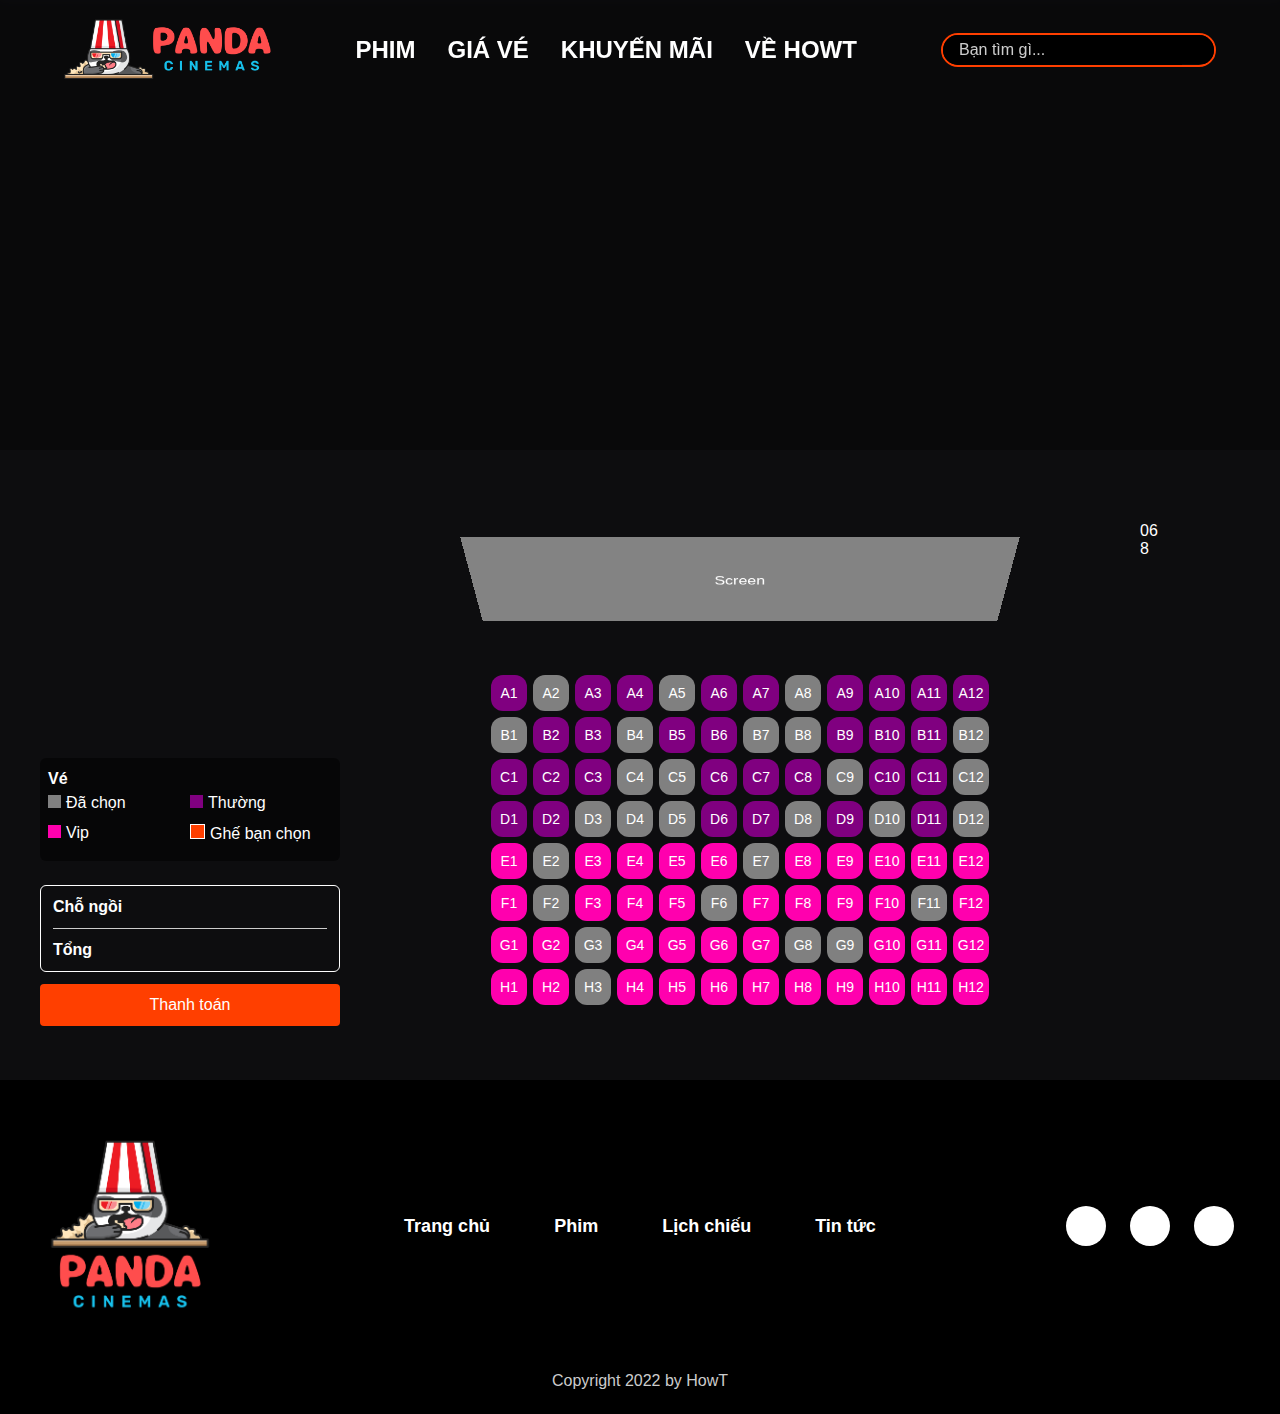
==== booking.html @ 11285ead "fix js css html" ====
<!DOCTYPE html>
<html lang="en">
<head>
    <meta charset="UTF-8">
    <meta http-equiv="X-UA-Compatible" content="IE=edge">
    <meta name="viewport" content="width=device-width, initial-scale=1.0">
    <link rel="stylesheet" href="./assets/css/grid.css">
    <link rel="stylesheet" href="./assets/css/main.css"> 
    <link rel="stylesheet" href="./assets/css/base.css">
    <link rel="stylesheet" href="./assets/css/booking.css">
    <link rel="stylesheet" href="https://cdnjs.cloudflare.com/ajax/libs/font-awesome/6.1.1/css/all.min.css" integrity="sha512-KfkfwYDsLkIlwQp6LFnl8zNdLGxu9YAA1QvwINks4PhcElQSvqcyVLLD9aMhXd13uQjoXtEKNosOWaZqXgel0g==" crossorigin="anonymous" referrerpolicy="no-referrer" />
    <link rel="preconnect" href="https://fonts.googleapis.com">
    <link rel="preconnect" href="https://fonts.gstatic.com" crossorigin>
    <link href="https://fonts.googleapis.com/css2?family=Roboto&display=swap" rel="stylesheet">
    <script src="https://cdnjs.cloudflare.com/ajax/libs/jquery/3.6.0/jquery.min.js" integrity="sha512-894YE6QWD5I59HgZOGReFYm4dnWc1Qt5NtvYSaNcOP+u1T9qYdvdihz0PPSiiqn/+/3e7Jo4EaG7TubfWGUrMQ==" crossorigin="anonymous" referrerpolicy="no-referrer"></script>
    <link rel="shortcut icon" href="./assets/img/panda.png">
    <title>Momo clone</title>  
    <script src="./assets/js/createHeaderAndFooter.js"></script>
</head>
<body onload="innit()">
    <!-- Back to top -->
    <a href="#" class="back-to-top">
        <i class="fa-solid fa-arrow-up"></i>
    </a>
    <!-- Background --> 
    <div class="app-booking">
        <header class="header"> 
             
        </header> 
        <div class="container__booking">
            <div class="booking-background"></div>
            
            <div class="booking-slider">
                <div class="grid wide">
                    <div class="slider__img-wrapper">
                        <img src="https://m.media-amazon.com/images/M/MV5BYmMxZWRiMTgtZjM0Ny00NDQxLWIxYWQtZDdlNDNkOTEzYTdlXkEyXkFqcGdeQXVyMTkxNjUyNQ@@._V1_.jpg" alt="" class="slider__img">
                    </div>
                    <div class="slider__name">
                        <img src="https://terrigen-cdn-dev.marvel.com/content/prod/1x/thorlat_lob_log_def_04.png" alt="" class="slider__name-img">
                    </div> 
                </div>
            </div>     
            <div  id="seat-booking" class="booking-wrapper">
                <div class="grid wide">
                    <div class="row no-gutters">
                        <div class="l-3">
                            <div class="pay">
                                <div class="pay-wrapper">
                                    <div class="pay__content">
                                        <div class="pay-data">
                                            <p class="pay-data-header">Vé</p>
                                            <p class="pay-data-content ticket-selected">Đã chọn</p> 
                                            <p class="pay-data-content ticket-normal">Thường</p>
                                            <p class="pay-data-content ticket-vip">Vip</p>
                                            <p class="pay-data-content your-selected">Ghế bạn chọn</p>
                                        </div> 
                                        <div class="payment">
                                            <p class="your-seat">Chỗ ngồi <span id="seat-selected"></span><a href="#seat-booking" id="del-all"><i class="fa-solid fa-xmark"></i></a> </p>
                                            <p class="payment-total">Tổng <span id="total-price"></span></p>  
                                        </div>
                                        <div class="pay__commit">
                                            <a href="#" class="pay__commit-btn">Thanh toán</a>
                                        </div>
                                    </div> 
                                </div>
                            </div>
                        </div>
                        <div class="l-8">
                            <div class="seat-book-wrapper">
                                <div class="seat__container">
                                    <div class="row">
                                        <div class="l-12">
                                            <div class="screen">
                                                <p class="screen-text">
                                                    Screen 
                                                </p>
                                            </div>
                                        </div>
                                    </div>
                                    <div class="row">
                                        <div class="l-12">
                                            <div class="seats">
                                                <!-- <div class="seat">
                                                    <p class="seat-text">
                                                        A
                                                    </p>
                        
                                                    <div class="seats-number">
                                                        <a class="seat-number" href="#" class="seat">1</a>
                                                        <a class="seat-number" href="#" class="seat">2</a>
                                                        <a class="seat-number" href="#" class="seat">3</a>
                                                        <a class="seat-number" href="#" class="seat">4</a>
                                                        <a class="seat-number" href="#" class="seat">5</a>
                                                        <a class="seat-number" href="#" class="seat">6</a>
                                                        <a class="seat-number" href="#" class="seat">7</a>
                                                        <a class="seat-number" href="#" class="seat">8</a>
                                                        <a class="seat-number" href="#" class="seat">9</a>
                                                        <a class="seat-number" href="#" class="seat">10</a>
                                                        <a class="seat-number" href="#" class="seat">11</a>
                                                        <a class="seat-number" href="#" class="seat">12</a>
                                                    </div>
                                                </div>
                                                <div class="seat">
                                                    <p class="seat-text">
                                                        B
                                                    </p>
                        
                                                    <div class="seats-number">
                                                        <a class="seat-number" href="#" class="seat">1</a>
                                                        <a class="seat-number" href="#" class="seat">2</a>
                                                        <a class="seat-number" href="#" class="seat">3</a>
                                                        <a class="seat-number" href="#" class="seat">4</a>
                                                        <a class="seat-number" href="#" class="seat">5</a>
                                                        <a class="seat-number" href="#" class="seat">6</a>
                                                        <a class="seat-number" href="#" class="seat">7</a>
                                                        <a class="seat-number" href="#" class="seat">8</a>
                                                        <a class="seat-number" href="#" class="seat">9</a>
                                                        <a class="seat-number" href="#" class="seat">10</a>
                                                        <a class="seat-number" href="#" class="seat">11</a>
                                                        <a class="seat-number" href="#" class="seat">12</a>
                                                    </div>
                                                </div> -->
                                            </div>
                                        </div>
                                    </div>
                                </div>
                
                                
                            </div>  
                        </div>

                        <div class="l-1">
                            <div class="booking__infor">
                                <div class="booking__infor-day">
                                    <span class="booking__infor-title"></span>
                                    <div class="booking__infor-date-wrapper">
                                        <p class="infor-date">06</p>
                                        <p class="infor-month">8</p>
                                    </div> 
                                </div>
                                <div class="booking__infor-time">
                                    <span class="booking__infor-title"></span>
                                    <div class="booking__infor-main"></div>
                                </div>
                                <div class="booking__infor-type">
                                    <span class="booking__infor-title"></span>
                                    <div class="booking__infor-main"></div>
                                </div>
                            </div>
                        </div>
                    </div>
                </div>
                
            </div>
        </div>

        <!-- Footer -->
        <footer class="footer">
             
        </footer>
    </div>

    <!-- Javascript --> 
    <script src="./assets/js/base.js"></script> 
    <script src="./assets/js/booking.js"></script>
</body>
</html>
---- assets/css/grid.css ----
/* Grid system */
.grid {
    display: block;
    width: 100%;
    padding: 0;
}

.grid.wide {
    max-width: 1200px;
    margin: 0 auto;
}

.row {
    display: flex;
    flex-wrap: wrap;
    margin: 0 -12px;
}

.row.no-gutters {
    margin-left: 0;
    margin-right: 0;
}

.col {
    padding: 0 12px;
}

/* Flex short hand (set the flex length on flex items)
    flex: <flex-grow> <flex-basis> <flex-shrink>
    flex grow: number of grow items in same container
    flex basis: innit lenght flex items
    flex shrink: shirnk relative to the rest of flex items
*/

.l-1 {
    flex: 0 0 8.333333%;
    width: 8.333333%;
} 

.l-2 {
    flex: 0 0 16.66667%;
    width: 16.66667%;
}

.l-3 {
    flex: 0 0 25%;
    width: 25%;
}

.l-4 {
    flex: 0 0 33.33333333%;
    width: 33.33333333%;
}

.l-2-4 {
    flex: 0 0 20%;
    max-width: 20%;
} 

.l-5 {
    flex: 0 0 41.66667%;
    width: 41.66667%;
}

.l-6 {
    flex: 0 0 50%;
    width: 50%;
}

.l-7 {
    flex: 0 0 58.33333%;
    width: 58.33333%;
}

.l-8 {
    flex: 0 0 66.66666667%;
    width: 66.66666667%;
} 

.l-9 {
    flex: 0 0 75%;
    width: 75%;
}

.l-10 {
    flex: 0 0 83.333333%;
    width: 83.333333%;
}

.l-12 {
    flex: 0 0 100%;
    width: 100%;
}
---- assets/css/main.css ----
/* common */
.slider-movie-tittle {
    font-size: 3.2rem;
    padding-bottom: 3.2rem;
    color: white;
}

.lineX {
    border-bottom: .1rem solid transparent;
    border-img: linear-gradient(white, )
}



.content-padding { 
    padding: 8.6rem 0;
}

.background {
    position: fixed; 
    top: 0;
    left: 0;
    bottom: 0;
    right: 0;
    z-index: -1;
    background-image: url("../img/background.jpg");
    background-position: center;
    background-size: cover;
    background-repeat: no-repeat;
    
}

/* Body content */
.container {  
    /* padding-top: var(--header-height); */
    background-color: var(--black-color);
}

/* Now showing slider */
.now-showing{ 
    background-color: #000; 
    padding-top: 10rem;
}
#showing .slider-title {
    font-size: 1.6rem;
}
.slider-tittle {
    color: white; 
    font-size: 3.2rem;
    text-align: center;  
    padding-bottom: 3.2rem;
}


.slider-tittle__link::after {
    content: '';
    position:absolute;  
    bottom: 0; 
    width: 100%;
    left: 0;     
    height: 2px;
    border-bottom: 2px solid var(--main-color); 
    transform: scaleX(0);   
    transition: transform 0.2s; 
}

.slider-tittle__link:hover {
    color: var(--main-color);
}

.slider-tittle__link:hover.slider-tittle__link::after{    
    transform: scaleX(1);    

}

.blog__category,
.slider-about {
    color: var(--color-g);
    font-size: 2rem;
    text-align: center;
    margin-bottom: 3.2rem;
}

.wrapped-more {
    display: flex;
    justify-content: right;
    font-size: 1.6rem;
}
.more {
    text-decoration: none;
    color: var(--main-color);
    padding: 2rem 0;
}


/* Film item */
.slider-film {
    position: relative
}

.slider-wrapper {
    position: relative;
    overflow: hidden;    
} 

.slider-pre,
.slider-next {
    text-decoration: none;
    position: absolute; 
    z-index: 100;   
    top: 0;
    bottom: 10%;
    display: flex;
    align-items: center; 
}

.slider-pre { 
    left: -22px;
}

.slider-next {
    right: -22px;
}

.slider-next-link,
.slider-pre-link {
    background-color: rgba(255, 255, 255, 0.8); 
    font-size: 1.4rem;
    display: block; 
    padding: 8px 14px;
    border-radius: 50%; 
    color: black;
}

.film__item {
    margin-bottom: 2.4rem;
}

.film__item-img-wrapped {
    display: flex;
    width: 100%;
    text-decoration: none;  
    position: relative;
    border-radius: .4rem;
    overflow: hidden;
} 
.trailer__content .film__item-img-wrapped {
    min-height: 35rem;
}

.film__item-img-wrapped:hover .film__item-img {
    transform: scale(105%);
}

.film__item-img {
    transition: transform 0.2s linear; 
    width: 100%;  
    border-radius: .4rem;
}

.film__item-rank,
.film__item-tag-top {
    color: white;
    position: absolute; 
}

.film__item-rank {
    bottom: -0.6rem;
    left: 0.2rem;
    font-size: 5rem;
    font-weight: bold;
} 

.film__item-tag-top {
    top: 1.2rem;
    left: 1.0rem;  
}

.film__item-old,
.film__item-reserve {
    font-size: 1.4rem; 
    padding: .4rem .8rem; 
    border-radius: .2rem;
}

.film__item-old {  
    
}

.film__item-reserve {
    margin-left: .6rem;
    background-color: #f25f4c; 
    font-weight: bold; 
}

.film__item-reserve > i {
    margin-right: .6rem;
}

.film__item-info { 
    margin-top: .6rem; 
    display: block;
    text-decoration: none;
    /* color: white; */
    /* color: var(--paragraph-color); */
    font-size: 1.6rem;
    line-height: 2rem;
    min-height: 7rem;
}

.film__item-info-name {
    /* min-height: 4rem; */
    color: var(--white-color) !important;
    margin-top: 1.5rem;
    height: 40px;
}

.film__item-info-types {
    padding: .5rem 0;
    font-size: 1.4rem;
}
.film__item-info-type {
    color: #7e6f6f;
}
.lineX {
    border-bottom: 4px solid;
    /* border-image-source: linear-gradient(to left, #743ad5, #d53a9d); */
    border-image-source: linear-gradient(to right,var(--main-color),var(--main-color),rgb(17, 16, 16));
    border-image-slice: 1;
    margin-bottom: 5.5rem;
}
.lineY {
    border-left: .1rem solid #5a5050;
    padding: 0 .5rem;
    margin-left: 1.5rem;
}

/* news */
.background-bottom {
    background-image: linear-gradient(transparent,rgba(0,0,0,0.8) 10%),url(https://wallpaperaccess.com/full/1106958.jpg);
    background-size: cover;
    background-repeat: no-repeat;
    background-position: top center ;   
    background-color: #000; 
    box-shadow: inset 0 120px 40px var(--black-color);
}

.background-slider { 
    padding: 8.6rem;
}

.trailer__content-films {
    overflow: hidden;
}

.trailer__content-film {
    flex: 1 0 100%;
}

.slider-news-item {
    flex: 1 0 100%;
}

.slider-news-surf {
    display: flex;
    justify-content: space-between;
}

.fa-solid.fa-arrow-left-long,
.fa-solid.fa-arrow-right-long {
    color: white;
    padding: 1rem;
    font-size: 2rem;
}

.slider-news {
    display: block;
}

.slider-news-next {
    position: relative; 
    
}  

.slider-news-dots {
    display: flex;
    list-style-type: none;
    justify-content: center;
    height: 100%;
}

.slider-news-dot {
    padding: 1rem;
    border: .1rem solid var(--main-color);
    margin: 1rem;
    border-radius: 50%;
}

.fa-solid.fa-arrow-left-long:hover,
.fa-solid.fa-arrow-right-long:hover,
.slider-news-dot:hover {
    cursor: pointer;
    opacity: 0.5;
}



/* discount */
.discount {

}
.discount__content .trailer__content-film{
    box-shadow: 0rem 0rem .4rem var(--color-g); 
    border-radius: .6rem;
    overflow: hidden;
}
.discount__content .trailer__content-film:hover {
    box-shadow: .0rem .0rem 1rem var(--color-g);
}
.discount__content .film__item-info {
    padding: .3rem 1.5rem;
} 

/* modal */
.modal-buy .modal-buy__theatre {
    height: 70vh;
    overflow-y: auto;
    overflow-x: hidden;
}


.ranking-showing {  
    background-image: url(https://images3.alphacoders.com/124/1241167.png);
    background-position: top center;
    height: 100vh;   
    background-size: cover;
    background-position: 0px 0px;
    background-repeat: no-repeat;
    position: relative;     
    z-index: 100;   
} 

@keyframes animatedBackground {
    from {
        background-position: 0 0;
        background-size: 50% 100%;
    } to {
        background-position: 100% 0; 
        background-size: 100% 100%;
    }
}

.ranking-showing__bg {   
    position: absolute;
    top: 0;
    left: 0;
    right: 0;
    bottom: 0;    
    overflow: hidden;
}

.ranking-showing__bg-wrapper { 
    position: relative;
}

.ranking-showing__bg-img {    
    width: 100vw;    
    filter: brightness(70%);
}

.ranking__infor,
.ranking__slide { 
    padding: 6.4rem;
    display: flex;
    height: 100vh; 
    align-items: center; 
    justify-content: center;  
    flex-direction: column; 
    position: relative;
}

.ranking__infor-name {
    font-size: 3.2rem;
}

.slider-buy-btn {
    margin-top: 24px;
    width: 120px;
}

.ranking-trailer {
    flex: 1;  
    display: flex;  
    justify-content: center; 
    align-items: flex-end;
}

.ranking__number {
    margin-top: 7rem;
}

.ranking__trailer-icon {
    display: block;
    padding: 1.2rem 2rem;
    color: red; 
    text-decoration: none;
    font-size: 3.6rem; 
    position: absolute;
    z-index: 10;
    border-radius: 50%;
} 

.ranking__trailer-icon > i {
    position: absolute;
    z-index: 10;    
    transform: translateX(-50%) translateY(-50%); 
    margin-left: 0.3rem;
}

.ranking__trailer-icon::before {
    content: "";
    position: absolute; 
    width: 80px;
    height: 80px;
    background: #ccc; 
    z-index: 0;
    display: block;
    border-radius: 50%;
    transform: translateX(-50%) translateY(-50%);
    animation: pulse-border 1.5s ease-out infinite;
} 

.ranking__trailer-icon::after {
    content: "";
    position: absolute;
    z-index: 1; 
    transform: translateX(-50%) translateY(-50%);
    display: block;
    width: 80px;
    height: 80px;
    background-color: var(--white-color);
    border-radius: 50%;
    transition: all 0.3s;
}

.ranking__trailer-icon:hover:after {
    background-color: #ddd;
}

.ranking__number {  
}

.ranking__number-list {
    display: flex;
    list-style-type: none;
    align-items: flex-end; 
    height: 7.6rem;
}

.ranking__number-link {
    text-decoration: none;
    font-size: 2.8rem;  
    color: var(--white-color);
    padding: 0 1.2rem;
    display: flex;  
    justify-content: center;
    width: 7rem;
}

.ranking__direct {
    text-decoration: none;
    font-size: 2.8rem;
    color: var(--text-color);
    margin: 0 1.2rem; 
}  

.ranking-active {
    font-size: 4.8rem;
    color: var(--main-color); 
    transition: 0.4s;
} 

.ranking__social {
    position: absolute;
    bottom: 10%;
    left: 50%;
    transform: translateX(-50%);
}
---- assets/css/base.css ----
:root {
    --navbar-color: rgb(82 82 82);
    --text-color: #ccc;
    --white-color:white;
    --black-color:#000;
    --old-color-13: #f1c40f;
    --old-color-16: #FF9A00;
    --old-color-p: #27ae60; 
    --header-height: 8.6rem;
    --color-g: gray;
    --color-brown: #3e2917;
    --paragraph-color:#2a2a2a;
    --main-color: #ff3f00;
    --second-color: #3EC1D3;
    --body-color:#0D0D0F;
}

* {
    padding: 0;
    margin: 0;
    box-sizing: border-box;
} 

html {
    font-family: 'Lato', sans-serif;
    font-size: 62.5%;
    scroll-behavior: smooth; 
}

.old-13 {
    background-color: var(--old-color-13); 
}

.old-16 {
    background-color: var(--old-color-16); 
}

.old-p {
    background-color: var(--old-color-p);
}


/* acitve */
.active-show {
    color: var(--main-color);
}

.active-show::after {

}

/* common */ 
.center {
    align-items: center;
    margin-left: auto;
    margin-right: auto;
    justify-content: center;
}

.clear {
    clear: both;
} 

.flex {
    display: flex;
}

.buy-btn {
    display: flex;
    padding: 0.8rem 1.6rem;
    font-size: 1.6rem;
    text-decoration: none;
    color: var(--white-color); 
    justify-content: center;
    border-radius: 0.3rem;
    background: rgb(255,154,0);
    background: linear-gradient(90deg, rgba(255,154,0,1) 0%, rgba(255,22,93,1) 50%, rgba(62,193,211,1) 100%);
    background-size: 300% 100%; 
    moz-transition: all .4s ease-in-out;
    -o-transition: all .4s ease-in-out;
    -webkit-transition: all .4s ease-in-out;
    transition: all .4s ease-in-out;
}

.buy-btn:hover {
    background-position: 100% 0;
    moz-transition: all .4s ease-in-out;
    -o-transition: all .4s ease-in-out;
    -webkit-transition: all .4s ease-in-out;
    transition: all .4s ease-in-out;
} 

/* Back to top */
.back-to-top {
    opacity: 0;  
    position: absolute;
    background-color: var(--white-color);
    /* background-color: #ff8906; */
    /* transform: opacity .5s; */
    text-decoration: none;
    font-size: 2rem;
    border-radius: 50%;
    padding: 1rem 1.5rem;
    color: var(--black-color);    
    box-shadow: 0 0 2px 2px rgba(0, 0, 0, 0.2);
}

.back-to-top.top {
    position: fixed;
    bottom: 20px;
    right: 20px;
    z-index: 912931999; 
    transition: opacity ease-in .3s; 
    opacity: 1; 
}


/* Modal view trailer */
.modal-buy-ticket.open,
.modal.open{
    display: flex;
    opacity: 1;
    transition: all ease-in 0.2s; 
}

.modal-buy {
    opacity: 0;
    transition: opacity ease-in 0.2s; 
    padding: 1.6rem;

}

.open .modal-buy {
    opacity: 1; 
}

.modal-buy-ticket,
.modal {
    position: fixed; 
    top: 0;
    bottom: 0;  
    left: 0;
    right: 0;   
    z-index: 199999000;
    background-color: rgba(0, 0, 0, 0.8); 
    display: none;
    align-items: center;
    justify-content: center; 
    transition: all ease-in 0.2s;  
} 

.modal-js {   
    width: 75%; 
    position: relative;
}

.modal-close {
    position: absolute;
    top: -26px;
    right: -18px;
    padding: 1rem 1.6rem;
    font-size: 1.6rem;
    color: var(--white-color);
    cursor: pointer;
    border: 2px solid var(--white-color);
    border-radius: 50%;
} 

.modal-title {
    font-size: 3.2rem;
    padding: 8px 0;
    text-align: center;
}

.film-link {  
}

.film-link iframe{
} 

/* stick */
.stick-movie {
    font-size: 3rem;
}
.stick-news {
    background-color: white;
}
.border-bottom {
    width: 70%;
    border: .1rem solid rgba(234,152, 213, 0.5);
    display: flex;
    margin-right: auto;
    margin-left: auto;
    /* margin-bottom: 1.5rem; */
}

.paragraph-color {
    color: var(--paragraph-color);
}

/* Modal buy ticket */ 
.modal-buy-ticket {
    /* display: flex; */
}



.modal-buy{
    background-image: url("../img/background.jpg");
    background-position: center;
    background-size: cover;
    background-repeat: no-repeat;
    width: 1200px;  
    border-radius: 8px; 
} 

.modal-buy__time { 
    width: 90%; 
    margin: 2.4rem auto;
} 

.buy__time-border {
    border-bottom: 2px solid var(--paragraph-color);
}

.modal-buy__title {
    color: var(--white-color);
    text-align: center;
    font-size: 1.6rem;
    padding: 12px;
}

.buy__time-wrapped {
    cursor: pointer;
    text-align: center;
    padding: 1.4rem 0;
    /* background-color: var(--main-color);  */
    color: var(--white-color);
    font-size: 1.6rem; 
    transition: all ease 0.3s;
}

.buy__time-wrapped:hover {
    background-color: var(--main-color); 
}

.active-modal-buy {
    background-color: var(--main-color); 
}  

.buy__theatre-place {
    width: 100%;
}

.modal-buy__theatre {
    font-size: 2rem;
    color: var(--white-color);
}

.box__info-theatre {
    padding: 3.2rem 0;
    background: linear-gradient(45deg, rgba(0,0,0,0.2), rgba(255,255,255,0.2));
    /* border-bottom: 1px solid var(--main-color); */
    margin-bottom: 4rem !important;
}
.modal-buy__theatre a {
    text-decoration: none;
}

.buy__theatre-place { 
    background-color: #1c2936;
    display: block;
}

.buy__theatre-infor { 
    font-size: 1.8rem;
    padding: 1.9rem 1.7rem;
    line-height: 1.6;
}
.buy__theatre-infor-address {
    color: #90a0ba;
    margin: 1rem 0;
    font-size: 1.6rem;
}

.buy__theatre-type {
    padding: .5rem;
}

.buy__theatre-type-HD,
.buy__theatre-type-numberCinema {
    padding: 1.5rem 1.5rem;
    text-align: center;
    align-items: center;
}

.buy__theatre-type-HD {
    color: white;
    background-color: var(--main-color);
}

.buy__theatre-type-numberCinema {
    color: var(--second-color);
    border: .2rem solid var(--second-color);
    margin-top: 1rem;
    font-weight: bold;
}

.buy__theatre-locate {
    display: block;
    text-align: center;
    background-color: var(--main-color);
    color: white !important;
    font-size: 1.4rem;
    padding: 0.8rem;
}

.buy__theatre-locate:hover {
    color: var(--main-color) !important;
    background-color: white;
    transition: ease-in .2s;

}

.buy__theatre-exactlyTime {
    background-color: #000;
    color: white;
    padding: 1.5rem;
    margin: 0 0 1.5rem;
    display: block;
    text-align: center;
}

.buy__theatre-exactlyTime:hover {
    color: white;
    background-color: var(--main-color);
    transition: ease-in .2s;
}

/* Logo scroll */
.header.sticky {   
    top: 0;
    left: 0;
    position: fixed;
    z-index: 190; 
    background-color: var(--black-color);
    width: 100%;  
    box-shadow: .0rem .1rem 0 .1rem rgba(0, 0, 0, 0.1); 
    height: var(--header-height);   
}

.sticky .header-navbar {
    height: var(--header-height);
}

.sticky .navbar__search-bar {
    border-color: #000 ;    
}

.sticky .navbar__search-bar-inp {
    background-color: #fff;
    color:var(--black-color);
}

.sticky .navbar__search-bar-inp::placeholder {
    color: black;
}

.sticky .navbar__search-bar-icon {
    color: var(--navbar-color);
    background-color: white;
}

.sticky .navbar__menu-item-link {
    color: var(--white-color);
    font-size: 1.6rem;
}


/* Header */
.header { 
    /* background-color: var(--white-color); */
    background-color: transparent;
    position: fixed;
    width: 100%;
    z-index: 1000;  
    top: 0;
    padding: 0 6.4rem;     
}

.header-navbar {
    height: 10rem;
    width: 100%;
    display: flex;
    align-items: center;
    justify-content: space-between; 
}

.navbar__logo {  
    display: flex;
    width: 18%;  
}

.navbar__menu {
    height: inherit; 
}

.navbar__logo-link {
    text-decoration: none;
}

.navbar__logo-img {
    width: 100%;
}

.navbar__menu-list {
    height: inherit;
    display: flex;
    align-items: center;
    list-style-type: none;   
}

.navbar__menu-item {   
    height: inherit;    
}

.navbar__menu-item-link {
    display: flex;
    align-items: center;
    height:inherit;
    text-decoration: none;
    text-transform: uppercase;
    padding: 0.8rem 1.6rem;
    color: var(--white-color);
    font-size: 2.4rem;
    font-weight: bold;
    transition: 0.2s;
}   

.navbar__menu-item-link:hover {
    color: var(--main-color);
}

.navbar__search-bar {
    display: flex; 
    border: 0.2rem solid var(--main-color);
    border-radius: 2.4rem;
    overflow: hidden;   

}

.navbar__search-bar-inp {
    height:inherit;
    border: none;
    outline: none;
    padding: .6rem 1.6rem; 
    font-size: 1.6rem; 
    background-color: var(--black-color);    
    color: white; 
} 

.navbar__search-bar-inp::placeholder {
    color: white;
    opacity: 0.8; /* Firefox */
} 

.navbar__search-bar-icon {  
    font-size: 1.6rem;
    padding: 1.2rem 1.6rem;
    cursor: pointer; 
    background-color: var(--black-color);
    color: white;
    /* transition: background-color 0.2s; */
} 

.navbar__search-bar-icon:hover {
    color: var(--main-color);
} 

/* Footer */
.footer {
    background: var(--black-color);
}

.footer-wrapper {
    padding: 5.6rem 0;
}

.footer__logo {
    width: 100%;
    display: flex;
    text-decoration: none;
}

.footer__logo-img {
    width: 100%;
}

.footer__menu-wrapper {
    width: 100%;
    height: 100%;
    display: flex;
    justify-content: center;
    align-items: center;
}

.footer__menu-item { 
}

.footer__menu-item-link {
    display: flex;
    text-decoration: none;
    color: var(--white-color);
    font-size: 1.8rem;
    font-weight: bold;
    padding: 1.2rem 3.2rem;
    transition: all 0.2s ease-in;
}

.footer__menu-item-link:hover {
    color: var(--main-color);
}

.footer__social {
    display: flex;
    justify-content: center; 
    height: 100%;
} 

.footer__social-wrapper {   
    align-self: center;
}

.footer__social-link { 
    text-decoration: none;
    display: flex; 
    margin: 0 3.2rem;
    color: var(--black-color);
    font-size: 2.2rem; 
    position: relative;  
    justify-content: center;
    align-items: center; 
}

.footer__social-link > i {
    position: absolute; 
    z-index: 10;
}

.footer__social-link::before {
    content: "";
    position: absolute;
    z-index: 0; 
    width: 40px;
    height: 40px; 
    background-color: white;
    border-radius: 50%;
}

.copyright-wrapper {
    padding-bottom: 2.4rem;
}

.copyright {
    color: var(--text-color);
    font-size: 1.6rem;
    text-align: center;
}

/* trailer */
.trailer {

}

.trailer__content { 
    /* background: url("https://static.mservice.io/img/momo-upload-api-211001091715-637686766356856456.jpg");
    background-repeat: no-repeat;
    background-position: center;
    background-size: cover; */
} 

.film__item-info-names {  

}
 
.trailer__content-film-icon {
    display: flex;
    border: .28rem solid white;
    color: white;
    position: absolute;
    font-size: 2rem;
    padding: .8rem 1rem;
    border-radius: 50%; 
    z-index: 10; 
    left: 45%;
    bottom: 40%;
    opacity: 0;
    transition: opacity ease 0.3s;
}

.film__item-img-wrapped:hover .trailer__content-film-icon {
    opacity: 1;
}

.trailer__content-film-icon i {
    padding-left: .2rem;
} 

.trailer__content-film { 
    font-size: 1.6rem;  
}  

.trailer__content-film-name { 

}

.trailer__content-film-type {
    color: #ccc;
} 


/* Animation */

@keyframes pulse-border {
    0% {
        transform: translateX(-50%) translateY(-50%) translateZ(0) scale(1);
        opacity: 1;
    }
    100% {
        transform: translateX(-50%) translateY(-50%) translateZ(0) scale(1.5);
        opacity: 0;
    }
}
---- assets/css/booking.css ----
.container__booking {
    font-size: 1.6rem;
    color: white;    
    background-color: var(--body-color); 
}

/* Slider */
.booking-slider {
    background-image: url(https://images3.alphacoders.com/124/1241167.png);
    background-position: top center;
    background-repeat: no-repeat;
    background-size: cover;
    height: 50vh; 
    box-shadow: inset 0 -50vh 10px rgba(0, 0, 0, 0.3);
    position: relative;
    top: 0; 
}

.slider__img-wrapper {
    width: 20%;
    position: absolute; 
    top: 50vh;
    transform: translateY(-50%); 
}
 
.slider__img {
    width: 100%;
}

.slider__name {
    /* width: 80%; */
    position: absolute;  
    bottom: 10%;  
    margin-left: 400px;
}

.slider__name-img { 
    width: 30rem;
}


/* book seat */
.booking-wrapper {
    padding: 7.2rem 0;
}

.seat-book-wrapper {
}

.screen {
    width: 65%; 
    perspective: 100rem;
    display: flex;
    margin-right: auto;
    margin-left: auto;
    justify-content: center;
}

.screen-text {
    padding: 5rem 0;
    width: 100%;
    transform: rotateX(-45deg);
    display: block;
    text-align: center;
    background-size: cover; 
    background-color: rgb(131, 131, 131);  
}

.seats { 
    display: flex;
    justify-content: center;
    flex-wrap: wrap; 
    margin-top: 3.2rem;
    /* background: linear-gradient(90deg); */
}
.seat { 
    margin: 0.3rem 0;
    display: flex;     
    width: 100%;
    justify-content: center;
}

.seat-text {
    padding: 0.5rem;
    margin-right: 1.5rem;
    justify-content: center;
    color: yellow;
}

.seats-number {  
    display: flex;
}

.seat-number {
    width: 3.6rem;
    height: 3.6rem; 
    margin: 0 .3rem;
    border-radius: 1.2rem; 
    text-decoration: none;
    text-align: center;
    color: white;
    display: flex;
    justify-content: center;
    align-items: center;
    font-size: 1.4rem;
    background-color: purple;
    transition: all 0.2s ease-in;
} 

.seat-number:hover {
    filter: brightness(2);
    border: .2rem solid white;
}

/* .seat-number.normal:hover {
    background-color: #fff;
} */

.vip { 
    background-color: rgb(255, 0, 174);
}

/* Pay */
.pay {
    padding: 1.8rem 0;
    font-size: 1.6rem;  
    display: flex;
    height: 100%;
    justify-content: center;  
    align-items: flex-end;
    margin-top: 4.8rem;
}

.pay-wrapper { 
    width: 100%;
}

.pay__content { 
}

.pay-data { 
    width: 100%;   
    display: flex;
    flex-wrap: wrap;
    background-color: rgba(0, 0, 0, 0.5);
    border-radius: 0.6rem;
    margin-bottom: 2.4rem;
    padding: 1.2rem 0.8rem;
} 

.pay-data-header {
    font-weight: bold;
    width: 100%;
}

.pay-data-content {
    padding: .6rem 0;
    width: 50%;
}

.pay__commit {
    width: 100%;
    padding: 12px 0;
}

.pay__commit-btn {
    text-decoration: none;
    color: var(--white-color);
    background-color: var(--main-color);
    padding: 12px 8px;
    display: flex;
    justify-content: center;
    border-radius: 4px;
    transition: all 0.3s;
}

.pay__commit-btn:hover {
    filter: brightness(160%); 
}


.ticket-normal, 
.ticket-vip {
    text-align: left;
}

.ticket-normal::before,
.ticket-vip::before,
.your-selected::before,
.ticket-selected::before {
    content: "";
    display: inline-block;
    justify-content: center;
    width: 1.3rem;
    height: 1.3rem;
    margin: 0 .5rem 0 0 ;
}

.ticket-normal::before {
    background-color: purple;
}

.ticket-vip::before {
    background-color: rgb(255, 0, 174);
}

.your-selected::before {
    border: 0.1rem solid var(--white-color);
    background-color: var(--main-color);
}

.ticket-selected::before {
    background-color: gray;
}

.payment { 
    border: 1px solid var(--white-color); 
    border-radius: .6rem;
}
 
.payment > p {
    padding: 1.2rem 0;
    margin: 0 1.2rem; 
}

.your-seat {
    border-bottom: 1px solid #ccc;  
} 

.your-seat,
.payment-total { 
    font-weight: bold; 
} 

#seat-selected,
#total-price {
    color: var(--white-color);
}

#total-price {
    font-weight: bold; 
    float: right; 
}

#del-all {
    text-decoration: none;
    color: red;
    padding: 0.4rem 0.8rem;
    display: inline-block;
    border: 1px solid white;
    border-radius: 4px; 
}   

/* animation screen */
@-webkit-keyframes hue-rotate {
    from {
        -webkit-filter: hue-rotate(0);
        -moz-filter: hue-rotate(0);
        -ms-filter: hue-rotate(0);
        filter: hue-rotate(0);
    }
    to {
        -webkit-filter: hue-rotate(360deg);
        -moz-filter: hue-rotate(360deg);
        -ms-filter: hue-rotate(360deg);
        filter: hue-rotate(360deg);
    }
}

@keyframes hue-rotate {
    from {
        -webkit-filter: hue-rotate(0);
        -moz-filter: hue-rotate(0);
        -ms-filter: hue-rotate(0);
        filter: hue-rotate(0);
    }
    to {
        -webkit-filter: hue-rotate(360deg);
        -moz-filter: hue-rotate(360deg);
        -ms-filter: hue-rotate(360deg);
        filter: hue-rotate(360deg);
    }
} 

/* Selected js */
.select {
    background-color: var(--main-color);
    border: 0.1rem solid var(--white-color);  
}

.selected {
    background-color: gray;
    pointer-events: none;
}
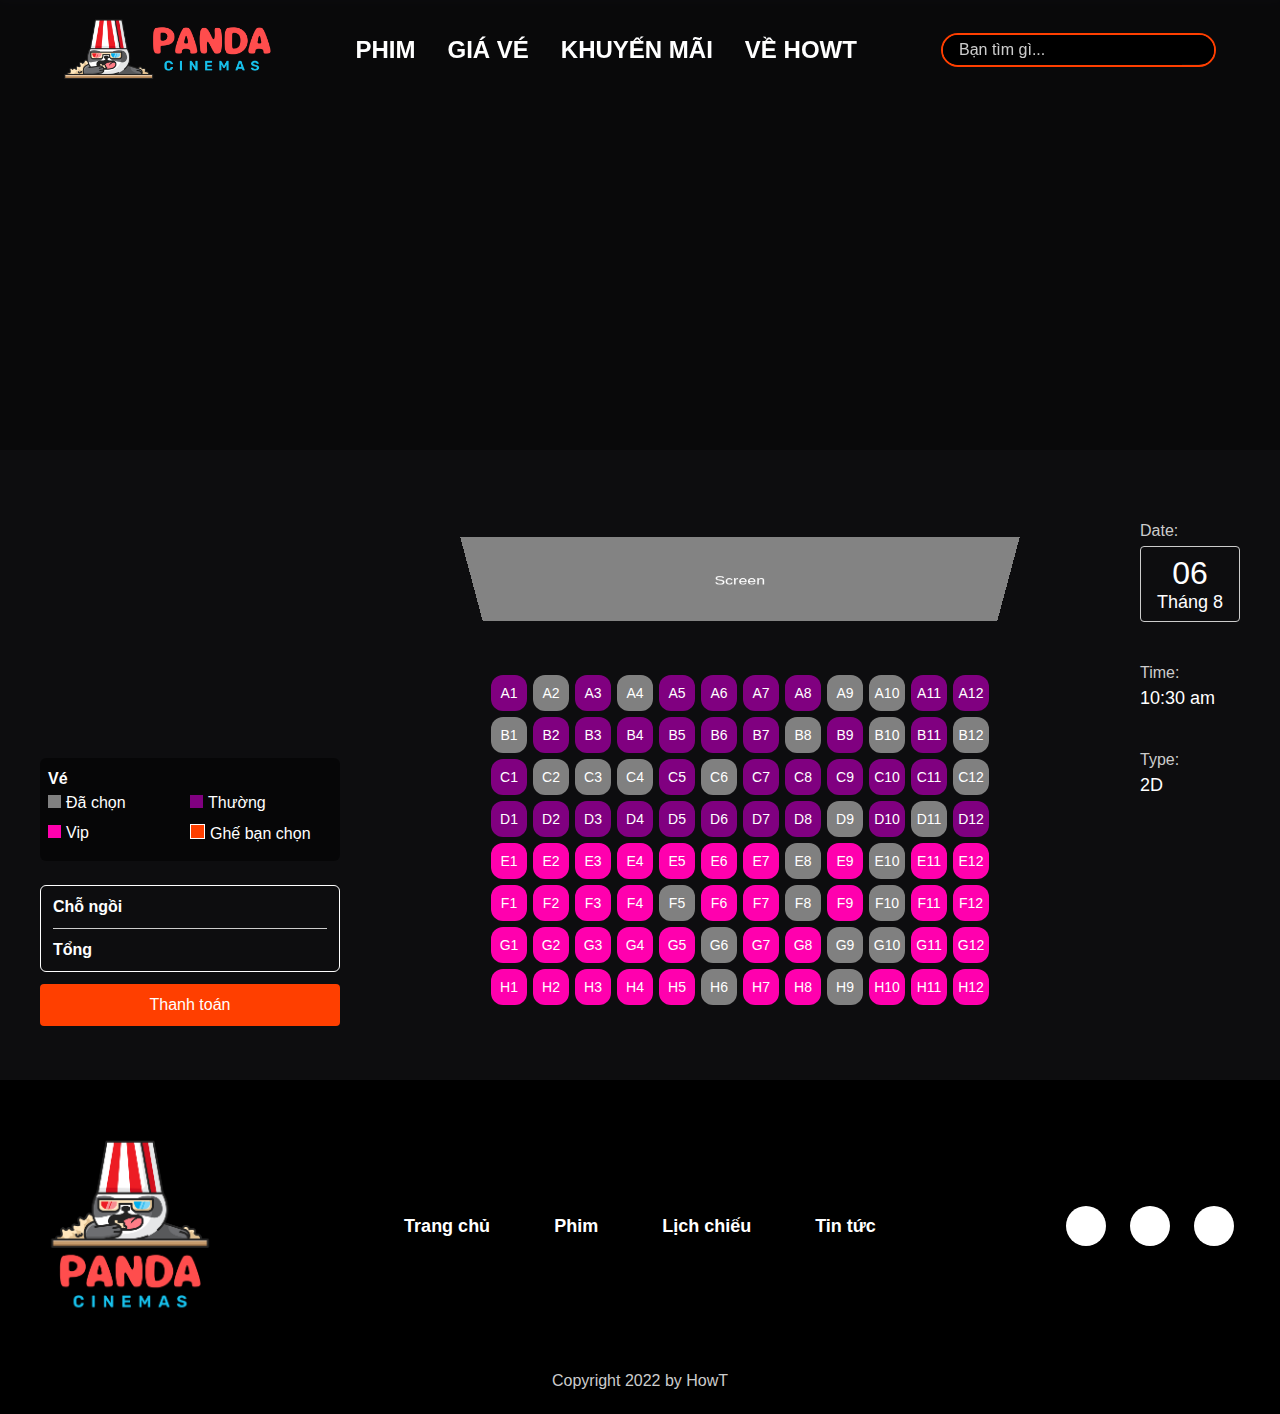
==== commit 7eb6dec5: "js css html" ====
--- a/booking.html
+++ b/booking.html
@@ -59,7 +59,7 @@
                                             <p class="payment-total">Tổng <span id="total-price"></span></p>  
                                         </div>
                                         <div class="pay__commit">
-                                            <a href="#" class="pay__commit-btn">Thanh toán</a>
+                                            <a href="pay.html" class="pay__commit-btn">Thanh toán</a>
                                         </div>
                                     </div> 
                                 </div>
@@ -132,19 +132,19 @@
                         <div class="l-1">
                             <div class="booking__infor">
                                 <div class="booking__infor-day">
-                                    <span class="booking__infor-title"></span>
-                                    <div class="booking__infor-date-wrapper">
-                                        <p class="infor-date">06</p>
-                                        <p class="infor-month">8</p>
+                                    <p class="booking__infor-title">Date:</p>
+                                    <div class="booking__infor-wrapper date">
+                                        <p id="date-client" class="infor-date">06</p>
+                                        <p id="month-client" class="infor-month">Tháng 8</p>
                                     </div> 
                                 </div>
-                                <div class="booking__infor-time">
-                                    <span class="booking__infor-title"></span>
-                                    <div class="booking__infor-main"></div>
+                                <div class="booking__infor-wrapper time">
+                                    <p class="booking__infor-title">Time:</p>
+                                    <div id="time-client" class="booking__infor-main">10:30 am</div>
                                 </div>
-                                <div class="booking__infor-type">
-                                    <span class="booking__infor-title"></span>
-                                    <div class="booking__infor-main"></div>
+                                <div class="booking__infor-wrapper type">
+                                    <p class="booking__infor-title">Type:</p>
+                                    <div id="type-client" class="booking__infor-main">2D</div>
                                 </div>
                             </div>
                         </div>
--- a/assets/css/main.css
+++ b/assets/css/main.css
@@ -485,4 +485,9 @@
     bottom: 10%;
     left: 50%;
     transform: translateX(-50%);
+}
+
+
+.active-dot {
+    background-color: var(--main-color);
 }--- a/assets/css/booking.css
+++ b/assets/css/booking.css
@@ -250,7 +250,34 @@
     display: inline-block;
     border: 1px solid white;
     border-radius: 4px; 
-}   
+}
+
+.booking__infor-title {
+    color: #ccc;
+    font-size: 1.6rem;
+    margin-bottom: 0.6rem;
+}
+
+.booking__infor-wrapper {
+    margin-bottom: 4.2rem;
+}
+
+.booking__infor-wrapper.date {
+    font-size: 3.2rem;
+    border: 1px solid #ccc;
+    border-radius: .4rem;
+    padding: 0.8rem 0;
+    text-align: center;   
+}
+
+.infor-month {
+    font-size: 1.8rem;
+}
+
+.booking__infor-main {
+    color: var(--white-color);
+    font-size: 1.8rem;
+}
 
 /* animation screen */
 @-webkit-keyframes hue-rotate {
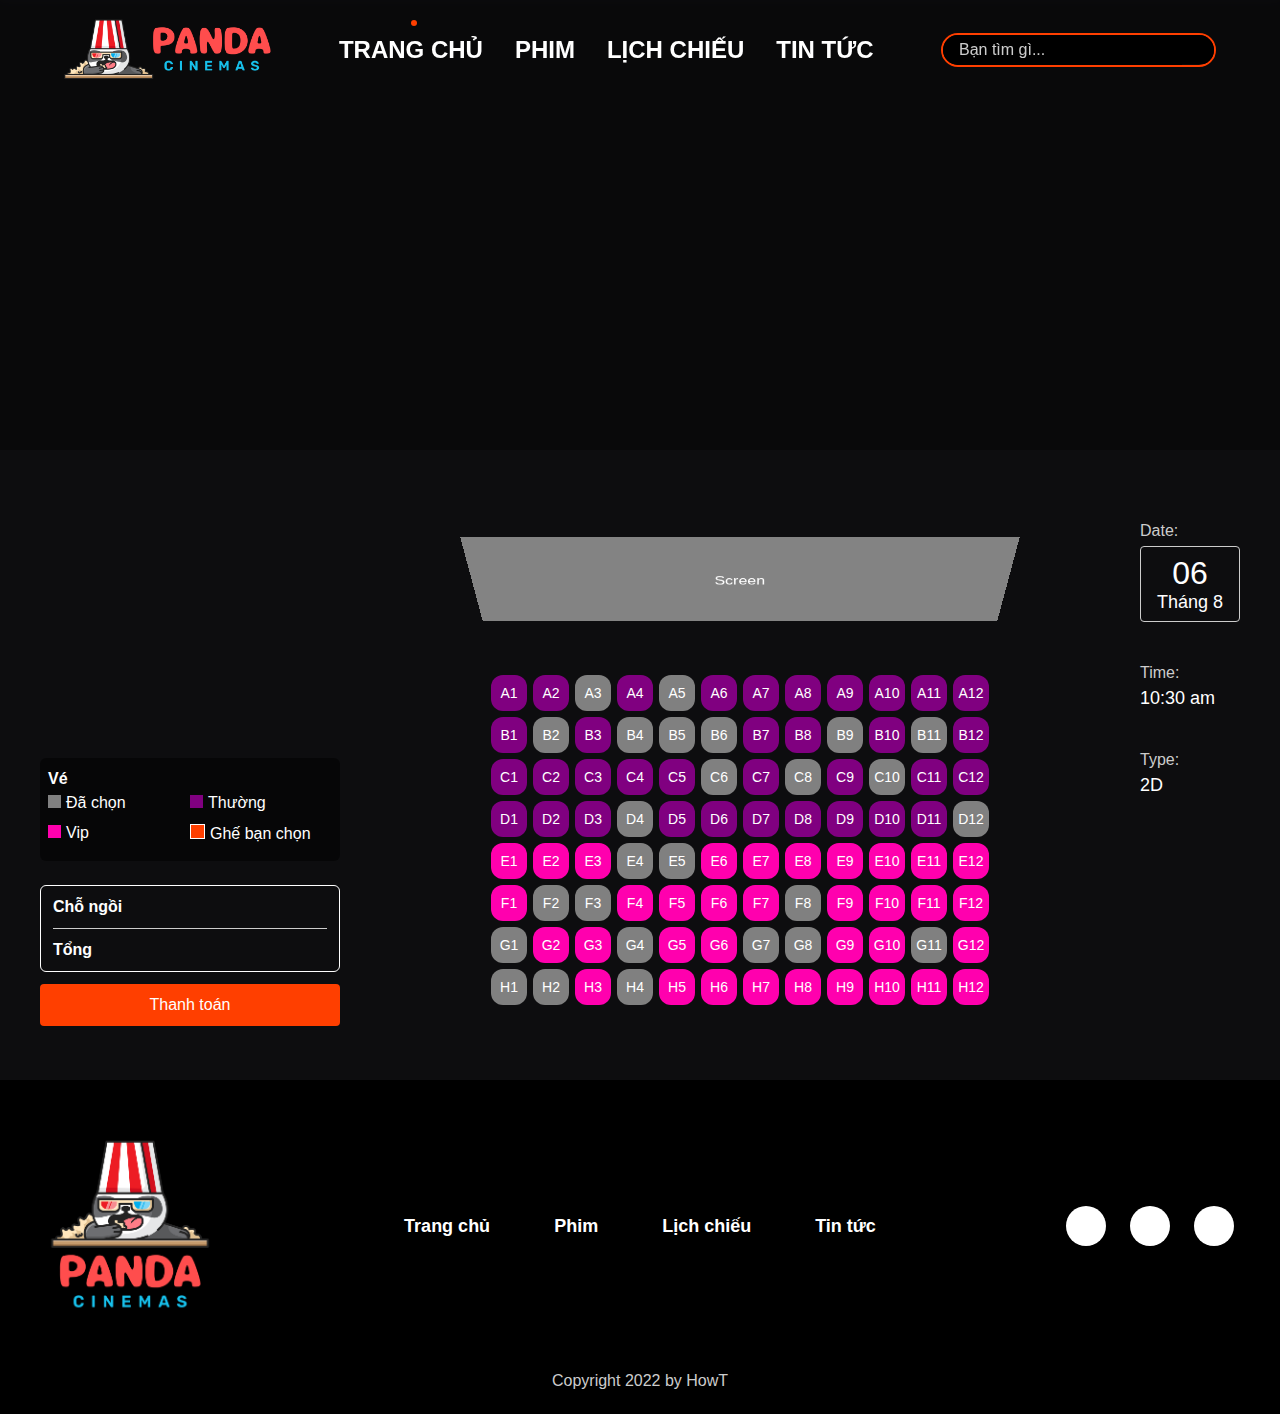
==== commit 9cf63e57: "fix css js + responsive" ====
--- a/booking.html
+++ b/booking.html
@@ -17,7 +17,7 @@
     <title>Momo clone</title>  
     <script src="./assets/js/createHeaderAndFooter.js"></script>
 </head>
-<body onload="innit()">
+<body>
     <!-- Back to top -->
     <a href="#" class="back-to-top">
         <i class="fa-solid fa-arrow-up"></i>
--- a/assets/css/grid.css
+++ b/assets/css/grid.css
@@ -90,4 +90,18 @@
 .l-12 {
     flex: 0 0 100%;
     width: 100%;
-}+}
+
+/* <= Tablet */
+@media (max-width: 739px)  {
+    body {
+        display: none;
+    }
+} 
+
+@media (min-width: 1024px) {
+    body {
+        display: block;
+    }
+}
+
--- a/assets/css/main.css
+++ b/assets/css/main.css
@@ -3,17 +3,10 @@
     font-size: 3.2rem;
     padding-bottom: 3.2rem;
     color: white;
-}
-
-.lineX {
-    border-bottom: .1rem solid transparent;
-    border-img: linear-gradient(white, )
-}
-
-
+} 
 
 .content-padding { 
-    padding: 8.6rem 0;
+    padding-top: 8.6rem;
 }
 
 .background {
@@ -38,8 +31,7 @@
 
 /* Now showing slider */
 .now-showing{ 
-    background-color: #000; 
-    padding-top: 10rem;
+    background-color: #000;  
 }
 #showing .slider-title {
     font-size: 1.6rem;
@@ -144,8 +136,9 @@
     border-radius: .4rem;
     overflow: hidden;
 } 
-.trailer__content .film__item-img-wrapped {
-    min-height: 35rem;
+.trailer__content .film__item-img-wrapped { 
+    height: 35rem; 
+    display: flex;  
 }
 
 .film__item-img-wrapped:hover .film__item-img {
@@ -155,6 +148,7 @@
 .film__item-img {
     transition: transform 0.2s linear; 
     width: 100%;  
+    height: auto;
     border-radius: .4rem;
 }
 
@@ -326,47 +320,34 @@
     height: 70vh;
     overflow-y: auto;
     overflow-x: hidden;
-}
-
-
-.ranking-showing {  
-    background-image: url(https://images3.alphacoders.com/124/1241167.png);
-    background-position: top center;
-    height: 100vh;   
-    background-size: cover;
-    background-position: 0px 0px;
-    background-repeat: no-repeat;
-    position: relative;     
-    z-index: 100;   
-} 
-
-@keyframes animatedBackground {
-    from {
-        background-position: 0 0;
-        background-size: 50% 100%;
-    } to {
-        background-position: 100% 0; 
-        background-size: 100% 100%;
-    }
-}
+} 
+
+.ranking-showing {   
+}  
 
 .ranking-showing__bg {   
     position: absolute;
     top: 0;
     left: 0;
     right: 0;
-    bottom: 0;    
-    overflow: hidden;
+    bottom: 0;     
+    overflow: hidden;  
 }
 
 .ranking-showing__bg-wrapper { 
-    position: relative;
+    position: absolute;    
+    transition: transform 0.5s ease; 
 }
 
 .ranking-showing__bg-img {    
-    width: 100vw;    
-    filter: brightness(70%);
-}
+    position: absolute;    
+    width: 100vw;     
+    height: 100vh;
+    filter: brightness(80%);
+    opacity: 0;
+    z-index: 10;
+}
+
 
 .ranking__infor,
 .ranking__slide { 
@@ -377,15 +358,34 @@
     justify-content: center;  
     flex-direction: column; 
     position: relative;
+    z-index: 12;
+}
+
+ 
+.ranking__infor {
+     
+}
+
+.ranking__infor-name-wrapper {
+    flex: 1; 
+    display: flex;
+    align-items: flex-end;
+    justify-content: center;
 }
 
 .ranking__infor-name {
-    font-size: 3.2rem;
-}
-
-.slider-buy-btn {
-    margin-top: 24px;
-    width: 120px;
+    font-size: 3.6rem; 
+    width: 70%; 
+    text-align: center;
+    color: var(--white-color); 
+}   
+
+.ranking__infor-buy {
+    height: 25%;
+}
+
+.slider-buy-btn { 
+    margin-top: 24px;  
 }
 
 .ranking-trailer {
@@ -480,6 +480,14 @@
     transition: 0.4s;
 } 
 
+@keyframes fadeIn {
+    from {
+        opacity: 0.5;
+    } to {
+        opacity: 1;
+    }
+}
+
 .ranking__social {
     position: absolute;
     bottom: 10%;
--- a/assets/css/base.css
+++ b/assets/css/base.css
@@ -67,7 +67,8 @@
 
 .buy-btn {
     display: flex;
-    padding: 0.8rem 1.6rem;
+    padding: 1.4rem 4.8rem;
+    width: 100%;
     font-size: 1.6rem;
     text-decoration: none;
     color: var(--white-color); 
@@ -196,146 +197,7 @@
 
 .paragraph-color {
     color: var(--paragraph-color);
-}
-
-/* Modal buy ticket */ 
-.modal-buy-ticket {
-    /* display: flex; */
-}
-
-
-
-.modal-buy{
-    background-image: url("../img/background.jpg");
-    background-position: center;
-    background-size: cover;
-    background-repeat: no-repeat;
-    width: 1200px;  
-    border-radius: 8px; 
-} 
-
-.modal-buy__time { 
-    width: 90%; 
-    margin: 2.4rem auto;
-} 
-
-.buy__time-border {
-    border-bottom: 2px solid var(--paragraph-color);
-}
-
-.modal-buy__title {
-    color: var(--white-color);
-    text-align: center;
-    font-size: 1.6rem;
-    padding: 12px;
-}
-
-.buy__time-wrapped {
-    cursor: pointer;
-    text-align: center;
-    padding: 1.4rem 0;
-    /* background-color: var(--main-color);  */
-    color: var(--white-color);
-    font-size: 1.6rem; 
-    transition: all ease 0.3s;
-}
-
-.buy__time-wrapped:hover {
-    background-color: var(--main-color); 
-}
-
-.active-modal-buy {
-    background-color: var(--main-color); 
-}  
-
-.buy__theatre-place {
-    width: 100%;
-}
-
-.modal-buy__theatre {
-    font-size: 2rem;
-    color: var(--white-color);
-}
-
-.box__info-theatre {
-    padding: 3.2rem 0;
-    background: linear-gradient(45deg, rgba(0,0,0,0.2), rgba(255,255,255,0.2));
-    /* border-bottom: 1px solid var(--main-color); */
-    margin-bottom: 4rem !important;
-}
-.modal-buy__theatre a {
-    text-decoration: none;
-}
-
-.buy__theatre-place { 
-    background-color: #1c2936;
-    display: block;
-}
-
-.buy__theatre-infor { 
-    font-size: 1.8rem;
-    padding: 1.9rem 1.7rem;
-    line-height: 1.6;
-}
-.buy__theatre-infor-address {
-    color: #90a0ba;
-    margin: 1rem 0;
-    font-size: 1.6rem;
-}
-
-.buy__theatre-type {
-    padding: .5rem;
-}
-
-.buy__theatre-type-HD,
-.buy__theatre-type-numberCinema {
-    padding: 1.5rem 1.5rem;
-    text-align: center;
-    align-items: center;
-}
-
-.buy__theatre-type-HD {
-    color: white;
-    background-color: var(--main-color);
-}
-
-.buy__theatre-type-numberCinema {
-    color: var(--second-color);
-    border: .2rem solid var(--second-color);
-    margin-top: 1rem;
-    font-weight: bold;
-}
-
-.buy__theatre-locate {
-    display: block;
-    text-align: center;
-    background-color: var(--main-color);
-    color: white !important;
-    font-size: 1.4rem;
-    padding: 0.8rem;
-}
-
-.buy__theatre-locate:hover {
-    color: var(--main-color) !important;
-    background-color: white;
-    transition: ease-in .2s;
-
-}
-
-.buy__theatre-exactlyTime {
-    background-color: #000;
-    color: white;
-    padding: 1.5rem;
-    margin: 0 0 1.5rem;
-    display: block;
-    text-align: center;
-}
-
-.buy__theatre-exactlyTime:hover {
-    color: white;
-    background-color: var(--main-color);
-    transition: ease-in .2s;
-}
+} 
 
 /* Logo scroll */
 .header.sticky {   
@@ -374,8 +236,7 @@
 .sticky .navbar__menu-item-link {
     color: var(--white-color);
     font-size: 1.6rem;
-}
-
+} 
 
 /* Header */
 .header { 
@@ -630,4 +491,21 @@
         transform: translateX(-50%) translateY(-50%) translateZ(0) scale(1.5);
         opacity: 0;
     }
+}
+
+/* Top dot */
+.top-dot{
+    position: relative;
+}
+
+.top-dot::after {
+    content: "";
+    position: absolute; 
+    left: 50%;
+    right: 50%; 
+    width: 6px;
+    height: 6px;
+    background-color: var(--main-color);
+    top: 20%;
+    border-radius: 50%;
 }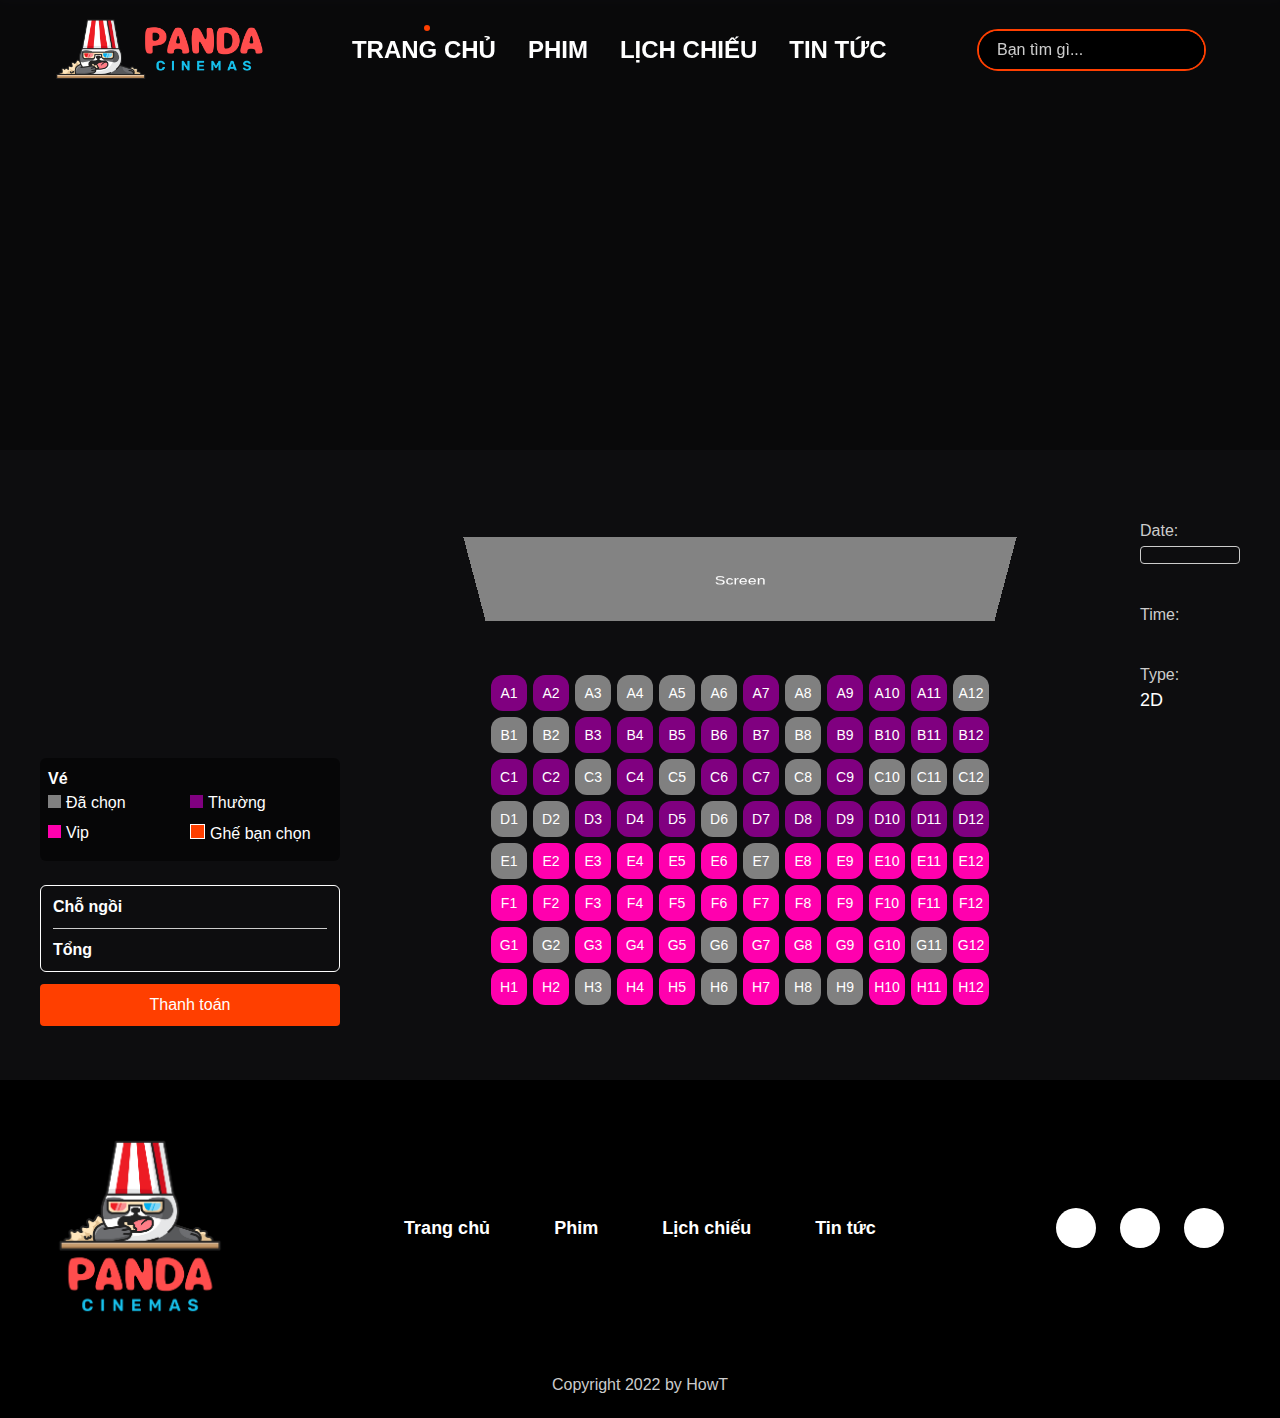
==== commit 583d70dc: "responsive" ====
--- a/booking.html
+++ b/booking.html
@@ -8,6 +8,7 @@
     <link rel="stylesheet" href="./assets/css/main.css"> 
     <link rel="stylesheet" href="./assets/css/base.css">
     <link rel="stylesheet" href="./assets/css/booking.css">
+    <link rel="stylesheet" href="./assets/css/responsive.css">
     <link rel="stylesheet" href="https://cdnjs.cloudflare.com/ajax/libs/font-awesome/6.1.1/css/all.min.css" integrity="sha512-KfkfwYDsLkIlwQp6LFnl8zNdLGxu9YAA1QvwINks4PhcElQSvqcyVLLD9aMhXd13uQjoXtEKNosOWaZqXgel0g==" crossorigin="anonymous" referrerpolicy="no-referrer" />
     <link rel="preconnect" href="https://fonts.googleapis.com">
     <link rel="preconnect" href="https://fonts.gstatic.com" crossorigin>
@@ -42,8 +43,8 @@
             </div>     
             <div  id="seat-booking" class="booking-wrapper">
                 <div class="grid wide">
-                    <div class="row no-gutters">
-                        <div class="l-3">
+                    <div class="row no-gutters flex-column-reverse">
+                        <div class="l-3 s-12">
                             <div class="pay">
                                 <div class="pay-wrapper">
                                     <div class="pay__content">
@@ -65,7 +66,7 @@
                                 </div>
                             </div>
                         </div>
-                        <div class="l-8">
+                        <div class="l-8 s-12">
                             <div class="seat-book-wrapper">
                                 <div class="seat__container">
                                     <div class="row">
@@ -129,18 +130,22 @@
                             </div>  
                         </div>
 
-                        <div class="l-1">
+                        <div class="l-1 s-12">
                             <div class="booking__infor">
+                                <!-- <div class="booking__infor-mobile">
+                                    <p class="booking__infor-mobile-name"></p>
+                                </div> -->
                                 <div class="booking__infor-day">
                                     <p class="booking__infor-title">Date:</p>
                                     <div class="booking__infor-wrapper date">
-                                        <p id="date-client" class="infor-date">06</p>
-                                        <p id="month-client" class="infor-month">Tháng 8</p>
+                                        <!-- <p class="booking__infor-day-mobile"></p> -->
+                                        <p id="date-client" class="infor-date"></p>
+                                        <p id="month-client" class="infor-month"></p>
                                     </div> 
                                 </div>
                                 <div class="booking__infor-wrapper time">
                                     <p class="booking__infor-title">Time:</p>
-                                    <div id="time-client" class="booking__infor-main">10:30 am</div>
+                                    <div id="time-client" class="booking__infor-main"></div>
                                 </div>
                                 <div class="booking__infor-wrapper type">
                                     <p class="booking__infor-title">Type:</p>
@@ -161,7 +166,7 @@
     </div>
 
     <!-- Javascript --> 
-    <script src="./assets/js/base.js"></script> 
     <script src="./assets/js/booking.js"></script>
+    <script src="./assets/js/base.js"></script>  
 </body>
 </html>--- a/assets/css/grid.css
+++ b/assets/css/grid.css
@@ -32,6 +32,10 @@
     flex shrink: shirnk relative to the rest of flex items
 */
 
+.l-0 { 
+    width: 0%;
+}
+
 .l-1 {
     flex: 0 0 8.333333%;
     width: 8.333333%;
@@ -92,16 +96,153 @@
     width: 100%;
 }
 
-/* <= Tablet */
+/*  mobile */
 @media (max-width: 739px)  {
-    body {
+    .row {
+        margin: 0;
+    }  
+
+    .row.no-gutters .col {
+        padding: 0;
+    }
+
+    .col {
+        padding: 0 4px;
+    }
+
+    .s-0 {
         display: none;
     }
-} 
-
+
+    .s-1 {
+        flex: 0 0 8.333333%;
+        width: 8.333333%;
+    } 
+    
+    .s-2 {
+        flex: 0 0 16.66667%;
+        width: 16.66667%;
+    }
+    
+    .s-3 {
+        flex: 0 0 25%;
+        width: 25%;
+    }
+    
+    .s-4 {
+        flex: 0 0 33.33333333%;
+        width: 33.33333333%;
+    }
+    
+    .s-2-4 {
+        flex: 0 0 20%;
+        max-width: 20%;
+    } 
+    
+    .s-5 {
+        flex: 0 0 41.66667%;
+        width: 41.66667%;
+    }
+    
+    .s-6 {
+        flex: 0 0 50%;
+        width: 50%;
+    }
+    
+    .s-7 {
+        flex: 0 0 58.33333%;
+        width: 58.33333%;
+    }
+    
+    .s-8 {
+        flex: 0 0 66.66666667%;
+        width: 66.66666667%;
+    } 
+    
+    .s-9 {
+        flex: 0 0 75%;
+        width: 75%;
+    }
+    
+    .s-10 {
+        flex: 0 0 83.333333%;
+        width: 83.333333%;
+    }
+    
+    .s-12 {
+        flex: 0 0 100%;
+        width: 100%;
+    }
+} 
+
+/* Tablet */
 @media (min-width: 1024px) {
-    body {
-        display: block;
-    }
-}
-
+    .row {
+        margin: 0 -8px;
+    } 
+
+    .col {
+        padding: 0 8px;
+    }
+
+    .m-1 {
+        flex: 0 0 8.333333%;
+        width: 8.333333%;
+    } 
+    
+    .m-2 {
+        flex: 0 0 16.66667%;
+        width: 16.66667%;
+    }
+    
+    .m-3 {
+        flex: 0 0 25%;
+        width: 25%;
+    }
+    
+    .m-4 {
+        flex: 0 0 33.33333333%;
+        width: 33.33333333%;
+    }
+    
+    .m-2-4 {
+        flex: 0 0 20%;
+        max-width: 20%;
+    } 
+    
+    .m-5 {
+        flex: 0 0 41.66667%;
+        width: 41.66667%;
+    }
+    
+    .m-6 {
+        flex: 0 0 50%;
+        width: 50%;
+    }
+    
+    .m-7 {
+        flex: 0 0 58.33333%;
+        width: 58.33333%;
+    }
+    
+    .m-8 {
+        flex: 0 0 66.66666667%;
+        width: 66.66666667%;
+    } 
+    
+    .m-9 {
+        flex: 0 0 75%;
+        width: 75%;
+    }
+    
+    .m-10 {
+        flex: 0 0 83.333333%;
+        width: 83.333333%;
+    }
+    
+    .m-12 {
+        flex: 0 0 100%;
+        width: 100%;
+    }
+}
+
--- a/assets/css/main.css
+++ b/assets/css/main.css
@@ -73,15 +73,13 @@
     margin-bottom: 3.2rem;
 }
 
-.wrapped-more {
-    display: flex;
-    justify-content: right;
-    font-size: 1.6rem;
-}
-.more {
+.wrapped-more { 
+    text-align: right;
+    font-size: 1.6rem;  
+}
+.more { 
     text-decoration: none;
-    color: var(--main-color);
-    padding: 2rem 0;
+    color: var(--main-color); 
 }
 
 
@@ -90,9 +88,11 @@
     position: relative
 }
 
+.slider-film-wrapped { 
+}
+
 .slider-wrapper {
-    position: relative;
-    overflow: hidden;    
+    position: relative; 
 } 
 
 .slider-pre,
@@ -136,8 +136,7 @@
     border-radius: .4rem;
     overflow: hidden;
 } 
-.trailer__content .film__item-img-wrapped { 
-    height: 35rem; 
+.trailer__content .film__item-img-wrapped {  
     display: flex;  
 }
 
@@ -205,8 +204,7 @@
 .film__item-info-name {
     /* min-height: 4rem; */
     color: var(--white-color) !important;
-    margin-top: 1.5rem;
-    height: 40px;
+    margin-top: 1.5rem; 
 }
 
 .film__item-info-types {
@@ -231,7 +229,7 @@
 
 /* news */
 .background-bottom {
-    background-image: linear-gradient(transparent,rgba(0,0,0,0.8) 10%),url(https://wallpaperaccess.com/full/1106958.jpg);
+    background-image: linear-gradient(transparent,rgba(0,0,0,0.65) 10%),url(https://wallpaperaccess.com/full/1106958.jpg);
     background-size: cover;
     background-repeat: no-repeat;
     background-position: top center ;   
@@ -240,11 +238,10 @@
 }
 
 .background-slider { 
-    padding: 8.6rem;
-}
-
-.trailer__content-films {
-    overflow: hidden;
+    padding: 8.6rem 0;
+}
+
+.trailer__content-films { 
 }
 
 .trailer__content-film {
@@ -498,4 +495,9 @@
 
 .active-dot {
     background-color: var(--main-color);
+}
+
+
+.blog {
+    padding-bottom: 8.6rem;
 }--- a/assets/css/base.css
+++ b/assets/css/base.css
@@ -6,7 +6,7 @@
     --old-color-13: #f1c40f;
     --old-color-16: #FF9A00;
     --old-color-p: #27ae60; 
-    --header-height: 8.6rem;
+    --header-height: 10rem;
     --color-g: gray;
     --color-brown: #3e2917;
     --paragraph-color:#2a2a2a;
@@ -24,7 +24,7 @@
 html {
     font-family: 'Lato', sans-serif;
     font-size: 62.5%;
-    scroll-behavior: smooth; 
+    scroll-behavior: smooth;  
 }
 
 .old-13 {
@@ -55,15 +55,7 @@
     margin-left: auto;
     margin-right: auto;
     justify-content: center;
-}
-
-.clear {
-    clear: both;
-} 
-
-.flex {
-    display: flex;
-}
+}  
 
 .buy-btn {
     display: flex;
@@ -110,9 +102,9 @@
     position: fixed;
     bottom: 20px;
     right: 20px;
-    z-index: 912931999; 
+    z-index: 10; 
     transition: opacity ease-in .3s; 
-    opacity: 1; 
+    opacity: 1;  
 }
 
 
@@ -211,8 +203,7 @@
     height: var(--header-height);   
 }
 
-.sticky .header-navbar {
-    height: var(--header-height);
+.sticky .header-navbar {  
 }
 
 .sticky .navbar__search-bar {
@@ -307,14 +298,17 @@
     border: 0.2rem solid var(--main-color);
     border-radius: 2.4rem;
     overflow: hidden;   
-
+    justify-content: space-between; 
+    position: relative;
+    margin: 0 0.2rem;
 }
 
 .navbar__search-bar-inp {
     height:inherit;
     border: none;
     outline: none;
-    padding: .6rem 1.6rem; 
+    padding: 1rem 1.8rem; 
+    padding-right: 0;
     font-size: 1.6rem; 
     background-color: var(--black-color);    
     color: white; 
@@ -323,7 +317,7 @@
 .navbar__search-bar-inp::placeholder {
     color: white;
     opacity: 0.8; /* Firefox */
-} 
+}   
 
 .navbar__search-bar-icon {  
     font-size: 1.6rem;
@@ -331,6 +325,8 @@
     cursor: pointer; 
     background-color: var(--black-color);
     color: white;
+    position: absolute;
+    right: 0;
     /* transition: background-color 0.2s; */
 } 
 
@@ -401,6 +397,7 @@
     position: relative;  
     justify-content: center;
     align-items: center; 
+    height: 40px;
 }
 
 .footer__social-link > i {
@@ -506,6 +503,32 @@
     width: 6px;
     height: 6px;
     background-color: var(--main-color);
-    top: 20%;
+    top: 25%;
     border-radius: 50%;
+}
+
+
+.slick-arrow {
+    position: absolute;
+    top: 40%;
+    transform: translateY(-50%);
+    z-index: 10;
+    border: none;
+    font-size: 2.2rem;
+    padding: 0.6rem 1.4rem;
+    border-radius: 50%;
+    transition: all 0.2s;
+    cursor: pointer;
+}
+
+.slick-arrow:hover {
+    filter: brightness(0.8);
+}
+
+.slick-prev {
+    left: -2.4rem;
+}
+
+.slick-next {
+    right: -2.4rem;
 }--- a/assets/css/booking.css
+++ b/assets/css/booking.css
@@ -19,9 +19,9 @@
 
 .slider__img-wrapper {
     width: 20%;
-    position: absolute; 
-    top: 50vh;
-    transform: translateY(-50%); 
+    position: absolute;  
+    bottom: 0;
+    transform: translateY(50%); 
 }
  
 .slider__img {
@@ -65,20 +65,22 @@
     text-align: center;
     background-size: cover; 
     background-color: rgb(131, 131, 131);  
-}
+}  
 
 .seats { 
     display: flex;
     justify-content: center;
     flex-wrap: wrap; 
     margin-top: 3.2rem;
-    /* background: linear-gradient(90deg); */
-}
+    /* background: linear-gradient(90deg); */ 
+    overflow-x: auto;
+}
+
 .seat { 
     margin: 0.3rem 0;
     display: flex;     
     width: 100%;
-    justify-content: center;
+    justify-content: center; 
 }
 
 .seat-text {
@@ -89,7 +91,8 @@
 }
 
 .seats-number {  
-    display: flex;
+    display: flex; 
+    justify-content: center;
 }
 
 .seat-number {
--- a/assets/css/responsive.css
+++ b/assets/css/responsive.css
@@ -0,0 +1,301 @@
+
+.navbar__menu-mobile {
+    display: none;
+}
+
+@media (max-width: 739px) { 
+
+    .flex-column-reverse {
+        flex-direction: column-reverse;
+    }
+
+    /* Trailer btn */
+    .trailer-btn-responsive {
+        font-size: 1.6rem;
+    }
+
+    .trailer-btn-responsive::before,
+    .trailer-btn-responsive::after {
+        width: 40px;
+        height: 40px;
+    }
+
+    .trailer-btn-responsive > i {
+        margin-left: 0.2rem;
+    }
+
+    /* Index */
+    .navbar__menu {
+        display: none;
+    }
+
+    .header {
+        padding: 0;
+        position: relative;
+        background-color: var(--black-color);
+    }
+
+    .header.sticky {
+        height: auto;
+    }
+    
+    .header-navbar {
+        width: 100%; 
+        height: auto;  
+        padding-left: 1.6rem;  
+    }
+
+    .navbar__logo {
+        width: 20%;
+    }
+
+    .navbar__search-bar {    
+        background-color: var(--white-color);   
+        border: 0;
+        margin-left: 1.6rem;
+    }
+
+    .sticky .navbar__search-bar {
+    }
+
+    .navbar__search-bar-inp {   
+        background-color: var(--white-color);
+        color: var(--black-color);
+        padding: 1rem;  
+
+    }
+
+    .navbar__search-bar-inp::placeholder {
+        color: var(--black-color);
+    }
+
+    .navbar__search-bar-icon {
+        background-color: var(--white-color);
+        color: var(--black-color);
+    }
+
+    .navbar__menu-mobile {
+        display: block; 
+        text-align: center;
+    }
+
+    .navbar__menu-mobile-link {   
+        color: var(--white-color);
+        font-size: 2.4rem;
+        text-align: center;
+    }
+
+    .sticky .header-navbar { 
+    }
+
+    .ranking__infor,
+    .ranking__slide {
+        height: 200px;
+    }
+
+    .ranking-showing__bg {
+        position: static;
+    }
+
+    .ranking-showing__bg-img {
+        height: 200px;
+    }
+
+    .ranking__social,
+    .ranking__number {
+        display: none;
+    }
+
+    .ranking__infor, .ranking__slide { 
+        padding: 2.2rem;
+    } 
+
+    .buy-btn {
+        width: 80px;
+        padding: 0.8rem 0;
+        font-size: 1.2rem;  
+        margin-top: 1.2rem; 
+    }
+
+    .ranking__infor-name {
+        width: 100%;
+    }   
+
+    .slider-movie-tittle,
+    .slider-tittle {
+        padding-bottom: 2.2rem;
+    }
+
+    .lineX {
+        margin-bottom: 3rem;
+    }
+
+    .footer-wrapper {
+        padding: 4.8rem 0 0;
+    }
+
+    .footer__menu-wrapper {
+        flex-direction: column;
+    }
+
+    .footer__social {
+        padding: 2.4rem;
+    }
+
+    .content-padding {
+        padding-top: 4.8rem;
+        padding-left: 0.4rem;
+        padding-right: 0.4rem;
+    }
+
+    .modal {
+        background-color: var(--black-color);
+    }
+
+    .modal-js { 
+        width: 100%;
+    }
+
+    .modal-close {
+        display: none;
+    }
+
+    .film-link > iframe { 
+        height: 211px; 
+    }
+
+
+    /* Film */
+    .content-info {
+        height: 200px;
+    } 
+    
+    .booking-wrapper,
+    .detail {
+        padding-left: 0.4rem;
+        padding-right: 0.4rem;
+    }
+
+    .booking__day {
+        font-size: 1.6rem;
+    }
+
+    .booking__date {
+        font-size: 4rem;
+    }
+
+    /* Booking */
+    .booking-slider {
+        display: none;
+    }
+
+    .booking-wrapper .l-8.s-12 {
+        order: 1;
+    }
+
+    .pay {
+        margin: 0;
+    }
+    
+    .booking__infor {
+        display: flex;
+        justify-content: space-between;
+    }
+
+    .screen {
+        width: 90%;
+    }
+
+    .screen-text {  
+    } 
+
+    .seat {
+        justify-content: flex-start;
+    }
+
+    .booking__infor {
+        margin-top: 2rem;
+        display: flex;
+        flex-wrap: wrap;
+        align-items: center; 
+        border-top: 1px solid #ccc; 
+        border-bottom: 1px solid #ccc;
+        padding: 1.2rem 0;
+    }
+
+    .booking__infor-title {
+        display: none;
+    }
+
+    .booking__infor-wrapper {
+        margin: 0;  
+    }
+
+    .booking__infor-wrapper.date { 
+        border: none; 
+        display: flex;
+    }
+
+    .booking__infor-wrapper.type {
+        flex: 1; 
+    }
+
+    .booking__infor-main {
+        padding-left: 2rem;
+    }
+
+    .booking__infor-wrapper.time {
+        position: relative;
+    }
+
+    .booking__infor-wrapper.time::after,
+    .booking__infor-wrapper.time::before {
+        content: "";
+        position: absolute;
+        width: 0.55rem;
+        height: 0.5rem;
+        left: 0.9rem;
+        top: 50%;
+        transform: translateY(-50%);
+        background-color: #ccc;
+        border-radius: 50%;
+    }
+
+    .booking__infor-wrapper.time::before {
+        right: -1.3rem;
+        left: auto;
+    }
+
+    .infor-date {
+        font-size: 1.8rem;
+    } 
+
+    .booking__infor-mobile {
+        width: 100%;
+    }
+
+    .booking__infor-mobile-name {
+        font-size: 2rem;
+        font-weight: bold;
+        padding: 1.2rem 0;
+    }
+
+    .booking__infor-day-mobile {
+        font-size: 1.8rem;  
+        padding-right: 2.2rem;
+        position: relative;
+    }
+
+    .booking__infor-day-mobile::after {
+        content: "";
+        position: absolute;
+        width: 0.5rem;
+        height: 0.5rem;
+        top: 50%;
+        transform: translateY(-50%); 
+        right: 0.4rem;
+        width: 1rem;
+        height: 0.2rem;
+        background-color: #ccc;
+    }
+}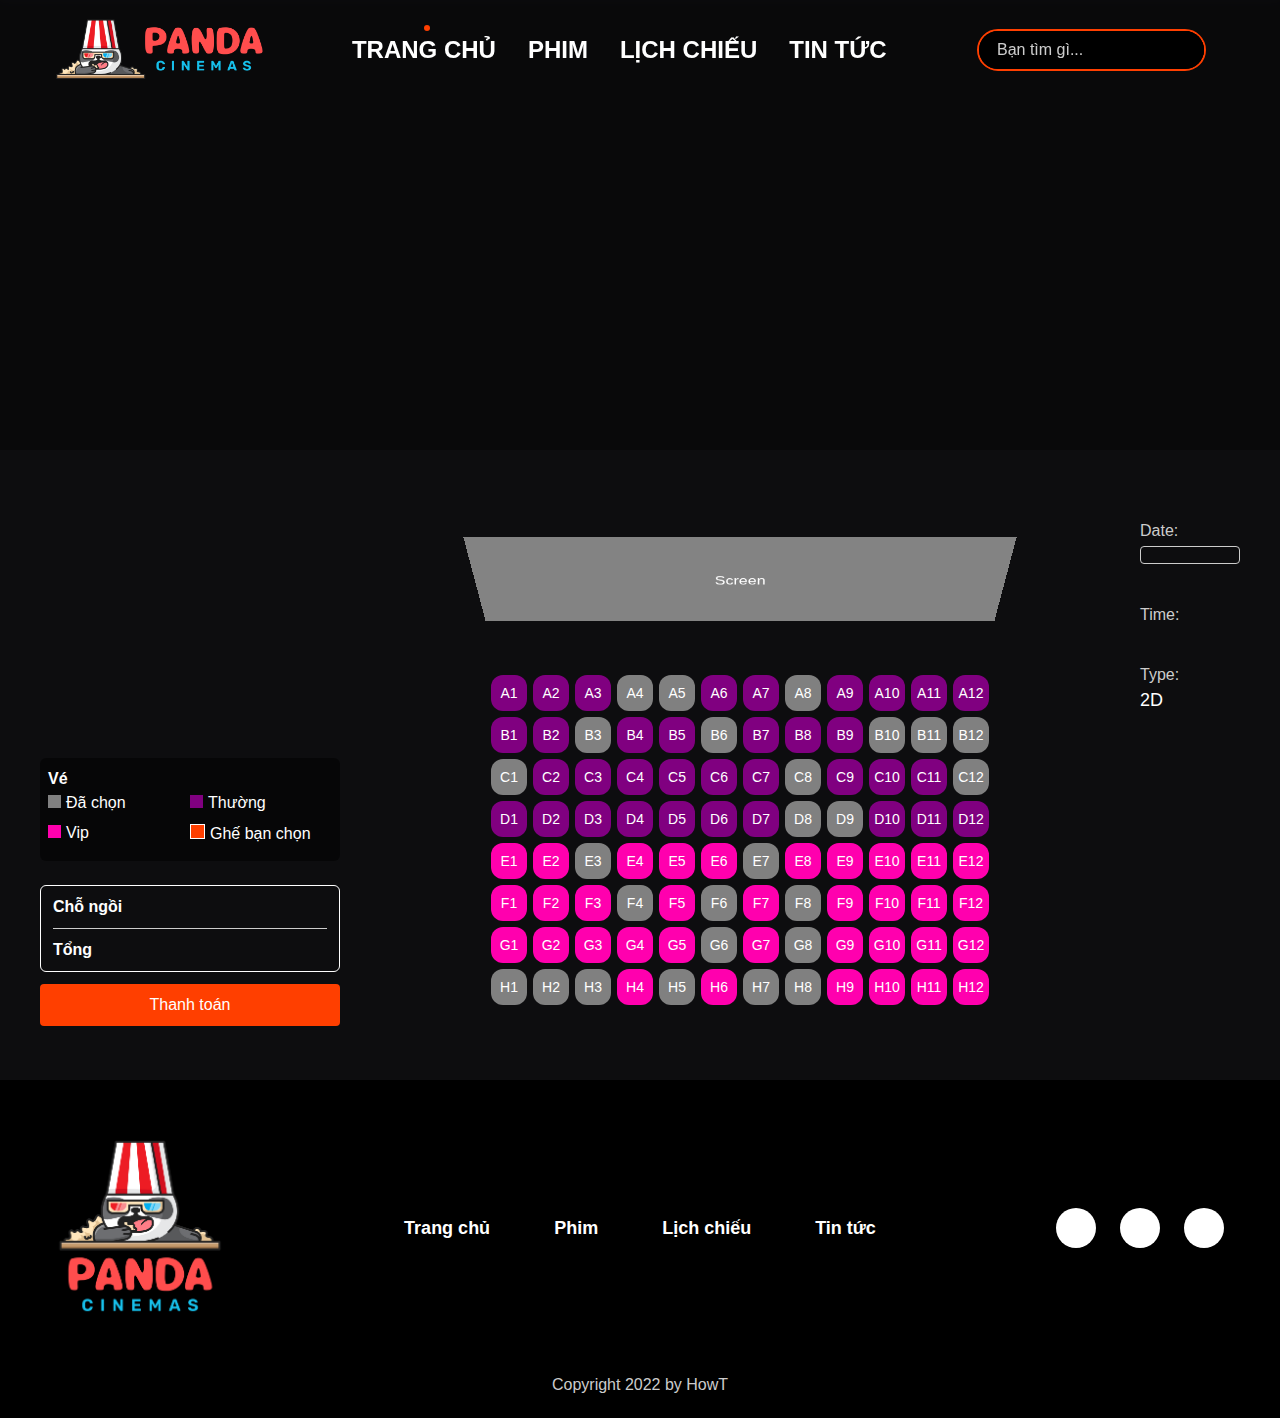
==== commit e3b7cb55: "fix booking js" ====
--- a/booking.html
+++ b/booking.html
@@ -165,7 +165,7 @@
         </footer>
     </div>
 
-    <!-- Javascript --> 
+    <!-- Javascript -->  
     <script src="./assets/js/booking.js"></script>
     <script src="./assets/js/base.js"></script>  
 </body>
--- a/assets/css/booking.css
+++ b/assets/css/booking.css
@@ -249,10 +249,11 @@
 #del-all {
     text-decoration: none;
     color: red;
-    padding: 0.4rem 0.8rem;
-    display: inline-block;
-    border: 1px solid white;
+    /* padding: 0rem 0.4rem; */
+    display: none;
+    /* border: 1px solid white; */
     border-radius: 4px; 
+    font-size: 1.6rem;
 }
 
 .booking__infor-title {
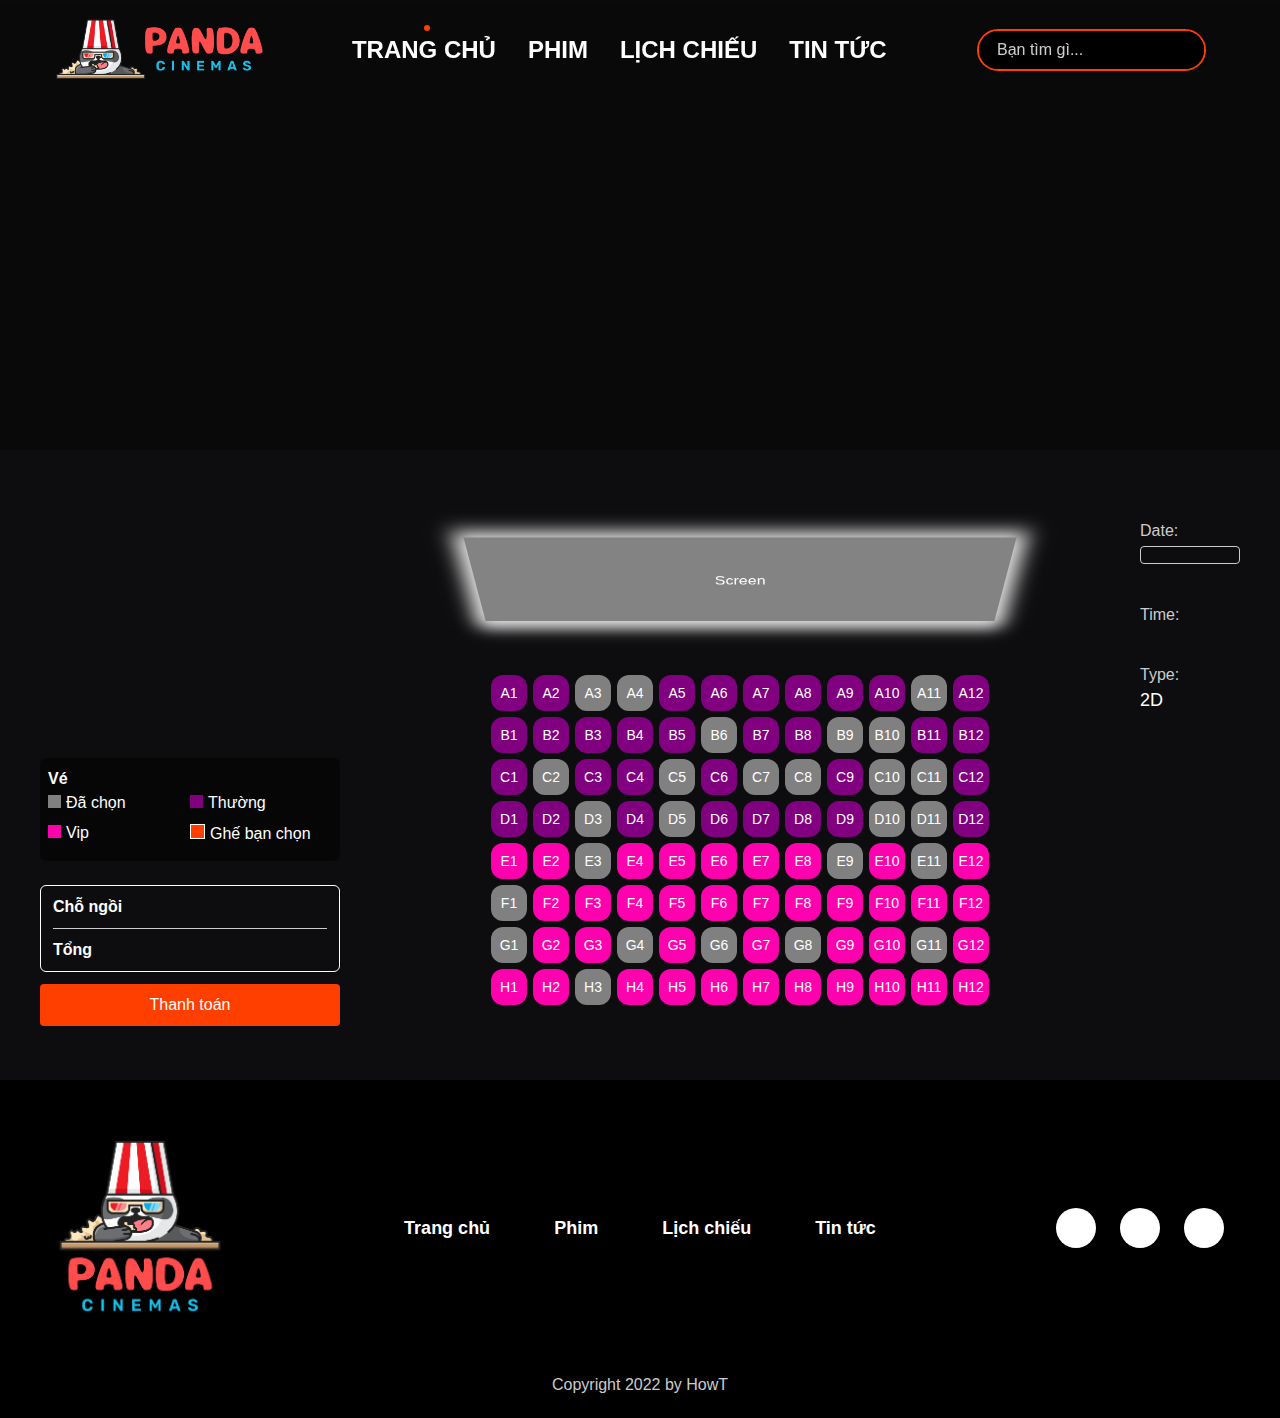
==== commit 3d5d04a6: "add mobile menu + fix" ====
--- a/booking.html
+++ b/booking.html
@@ -15,8 +15,7 @@
     <link href="https://fonts.googleapis.com/css2?family=Roboto&display=swap" rel="stylesheet">
     <script src="https://cdnjs.cloudflare.com/ajax/libs/jquery/3.6.0/jquery.min.js" integrity="sha512-894YE6QWD5I59HgZOGReFYm4dnWc1Qt5NtvYSaNcOP+u1T9qYdvdihz0PPSiiqn/+/3e7Jo4EaG7TubfWGUrMQ==" crossorigin="anonymous" referrerpolicy="no-referrer"></script>
     <link rel="shortcut icon" href="./assets/img/panda.png">
-    <title>Momo clone</title>  
-    <script src="./assets/js/createHeaderAndFooter.js"></script>
+    <title>Panda Cinema</title>   
 </head>
 <body>
     <!-- Back to top -->
@@ -28,16 +27,14 @@
         <header class="header"> 
              
         </header> 
-        <div class="container__booking">
-            <div class="booking-background"></div>
-            
+        <div class="container__booking"> 
             <div class="booking-slider">
                 <div class="grid wide">
                     <div class="slider__img-wrapper">
-                        <img src="https://m.media-amazon.com/images/M/MV5BYmMxZWRiMTgtZjM0Ny00NDQxLWIxYWQtZDdlNDNkOTEzYTdlXkEyXkFqcGdeQXVyMTkxNjUyNQ@@._V1_.jpg" alt="" class="slider__img">
+                        <img src="https://traffic-edge52.cdn.vncdn.io/cinema/img/79249161460312584-2.jpg" alt="" class="slider__img">
                     </div>
                     <div class="slider__name">
-                        <img src="https://terrigen-cdn-dev.marvel.com/content/prod/1x/thorlat_lob_log_def_04.png" alt="" class="slider__name-img">
+                        <img src="https://images-wixmp-ed30a86b8c4ca887773594c2.wixmp.com/f/84dc13b7-a2e7-4b45-83ec-311e72e82900/deyxr35-63066547-299c-40e4-804f-deed6505fc0d.png?token=eyJ0eXAiOiJKV1QiLCJhbGciOiJIUzI1NiJ9.[base64].puYuRGPkhH9_p-aVvvokZQgta39dwUjIdQYraqcyp1c" alt="" class="slider__name-img">
                     </div> 
                 </div>
             </div>     
--- a/assets/css/main.css
+++ b/assets/css/main.css
@@ -7,20 +7,6 @@
 
 .content-padding { 
     padding-top: 8.6rem;
-}
-
-.background {
-    position: fixed; 
-    top: 0;
-    left: 0;
-    bottom: 0;
-    right: 0;
-    z-index: -1;
-    background-image: url("../img/background.jpg");
-    background-position: center;
-    background-size: cover;
-    background-repeat: no-repeat;
-    
 }
 
 /* Body content */
@@ -127,15 +113,20 @@
 .film__item {
     margin-bottom: 2.4rem;
 }
-
+.blog__content-film__item-img-wrapped,
 .film__item-img-wrapped {
     display: flex;
     width: 100%;
+    height: 100%;
     text-decoration: none;  
     position: relative;
     border-radius: .4rem;
     overflow: hidden;
 } 
+
+.film__item-img-wrapped {
+    height: 32.5rem;
+}
 .trailer__content .film__item-img-wrapped {  
     display: flex;  
 }
@@ -205,6 +196,7 @@
     /* min-height: 4rem; */
     color: var(--white-color) !important;
     margin-top: 1.5rem; 
+    text-transform: capitalize;
 }
 
 .film__item-info-types {
@@ -232,84 +224,9 @@
     background-image: linear-gradient(transparent,rgba(0,0,0,0.65) 10%),url(https://wallpaperaccess.com/full/1106958.jpg);
     background-size: cover;
     background-repeat: no-repeat;
-    background-position: top center ;   
+    background-position: top center;   
     background-color: #000; 
     box-shadow: inset 0 120px 40px var(--black-color);
-}
-
-.background-slider { 
-    padding: 8.6rem 0;
-}
-
-.trailer__content-films { 
-}
-
-.trailer__content-film {
-    flex: 1 0 100%;
-}
-
-.slider-news-item {
-    flex: 1 0 100%;
-}
-
-.slider-news-surf {
-    display: flex;
-    justify-content: space-between;
-}
-
-.fa-solid.fa-arrow-left-long,
-.fa-solid.fa-arrow-right-long {
-    color: white;
-    padding: 1rem;
-    font-size: 2rem;
-}
-
-.slider-news {
-    display: block;
-}
-
-.slider-news-next {
-    position: relative; 
-    
-}  
-
-.slider-news-dots {
-    display: flex;
-    list-style-type: none;
-    justify-content: center;
-    height: 100%;
-}
-
-.slider-news-dot {
-    padding: 1rem;
-    border: .1rem solid var(--main-color);
-    margin: 1rem;
-    border-radius: 50%;
-}
-
-.fa-solid.fa-arrow-left-long:hover,
-.fa-solid.fa-arrow-right-long:hover,
-.slider-news-dot:hover {
-    cursor: pointer;
-    opacity: 0.5;
-}
-
-
-
-/* discount */
-.discount {
-
-}
-.discount__content .trailer__content-film{
-    box-shadow: 0rem 0rem .4rem var(--color-g); 
-    border-radius: .6rem;
-    overflow: hidden;
-}
-.discount__content .trailer__content-film:hover {
-    box-shadow: .0rem .0rem 1rem var(--color-g);
-}
-.discount__content .film__item-info {
-    padding: .3rem 1.5rem;
 } 
 
 /* modal */
@@ -320,6 +237,7 @@
 } 
 
 .ranking-showing {   
+    
 }  
 
 .ranking-showing__bg {   
@@ -338,8 +256,7 @@
 
 .ranking-showing__bg-img {    
     position: absolute;    
-    width: 100vw;     
-    height: 100vh;
+    width: 100vw;      
     filter: brightness(80%);
     opacity: 0;
     z-index: 10;
--- a/assets/css/base.css
+++ b/assets/css/base.css
@@ -109,7 +109,8 @@
 
 
 /* Modal view trailer */
-.modal-buy-ticket.open,
+.modal-header-mobile.open,
+.js-pay-modal.open,
 .modal.open{
     display: flex;
     opacity: 1;
@@ -238,7 +239,8 @@
     z-index: 1000;  
     top: 0;
     padding: 0 6.4rem;     
-}
+    transition: all 0.25s;
+} 
 
 .header-navbar {
     height: 10rem;
@@ -531,4 +533,62 @@
 
 .slick-next {
     right: -2.4rem;
+}
+
+/* Modal mobile */
+.modal-header-mobile { 
+    display: flex;
+    width: 100%;
+    position: fixed;
+    top: 0;
+    bottom: 0;
+    right: 0;
+    left: 0;
+    background-color: #000;
+    z-index: 1000; 
+    display: none;
+}
+
+.modal-mobile-container {
+    width: 100%;
+    position: relative;
+}
+
+.modal-mobile-close {
+    position: absolute;
+    color: var(--white-color);
+    font-size: 2.4rem;
+    padding: 1.2rem;
+    top: 2rem;
+    right: 2.4rem;
+    cursor: pointer;
+}
+
+.list-menu-mobile {
+    list-style-type: none;
+    display: flex;
+    flex-direction: column;
+    justify-content: center;
+    align-items: center;
+    height: 100%;
+}
+
+.menu-mobile__item {
+    width: 100%;
+    text-align: center;
+    margin: 1.6rem 0;
+}
+
+.menu-mobile__link {
+    display: block;
+    padding: 1.2rem 0;
+    margin: 0 auto;
+    color: var(--white-color);
+    font-size: 2.8rem;
+    text-decoration: none;
+    font-weight: bold;
+}
+
+.menu-mobile__link:hover {
+    color: var(--main-color);
 }--- a/assets/css/booking.css
+++ b/assets/css/booking.css
@@ -7,7 +7,7 @@
 
 /* Slider */
 .booking-slider {
-    background-image: url(https://images3.alphacoders.com/124/1241167.png);
+    background-image: url(https://static1.colliderimages.com/wordpress/wp-content/uploads/2022/06/dragon-ball-z-super-hero.jpg);
     background-position: top center;
     background-repeat: no-repeat;
     background-size: cover;
@@ -65,6 +65,7 @@
     text-align: center;
     background-size: cover; 
     background-color: rgb(131, 131, 131);  
+    box-shadow: 0 2px 20px 10px rgba(255, 255, 255, 0.9);
 }  
 
 .seats { 
--- a/assets/css/responsive.css
+++ b/assets/css/responsive.css
@@ -126,6 +126,10 @@
         padding-bottom: 2.2rem;
     }
 
+    .film__item-img-wrapped {
+        height: 27rem;
+    }
+
     .lineX {
         margin-bottom: 3rem;
     }
@@ -168,20 +172,27 @@
     /* Film */
     .content-info {
         height: 200px;
-    } 
-    
-    .booking-wrapper,
+    }  
+
     .detail {
         padding-left: 0.4rem;
         padding-right: 0.4rem;
-    }
-
-    .booking__day {
+    } 
+
+    .film-booking-wrapper {
+        padding: 0 0.4rem;
+    }
+
+    .film-booking__day {
         font-size: 1.6rem;
     }
 
-    .booking__date {
+    .film-booking__date {
         font-size: 4rem;
+    } 
+
+    .theatre-wrapper {
+        margin-bottom: 1.2rem;
     }
 
     /* Booking */
@@ -195,32 +206,18 @@
 
     .pay {
         margin: 0;
-    }
-    
-    .booking__infor {
-        display: flex;
-        justify-content: space-between;
-    }
+    } 
 
     .screen {
         width: 90%;
-    }
-
-    .screen-text {  
     } 
 
     .seat {
         justify-content: flex-start;
     }
 
-    .booking__infor {
-        margin-top: 2rem;
-        display: flex;
-        flex-wrap: wrap;
-        align-items: center; 
-        border-top: 1px solid #ccc; 
-        border-bottom: 1px solid #ccc;
-        padding: 1.2rem 0;
+    .booking__infor { 
+        padding: 2.2rem 0;
     }
 
     .booking__infor-title {
@@ -278,6 +275,7 @@
         font-size: 2rem;
         font-weight: bold;
         padding: 1.2rem 0;
+        color: var(--white-color);
     }
 
     .booking__infor-day-mobile {
@@ -298,4 +296,50 @@
         height: 0.2rem;
         background-color: #ccc;
     }
+
+    /* pay */
+    .pay__content-movie-wrapper {
+        display: block;
+    }
+    .pay__content-movie {
+        width: 100%;
+    }
+    .pay__content-seri-wrapper {
+        padding-bottom: 2rem;
+    }
+    .pay__content-payment .row {
+        display: block;
+    }
+    .col.l-8,
+    .col.l-4 {
+        width: 100%;
+    }
+    .payment-total-container {
+        width: 100%;
+        padding: 0;
+    }
+    .payment-total-content {
+        /* padding: 0; */
+    }
+    .payment-method-bank.row {
+        display: flex;
+        justify-content: space-between;
+    }
+    .pay__content-title {
+        font-size: 2.6rem;
+    }
+    .pay__content-movie {
+        font-size: 1.6rem;
+    }
+    .bank-img-wrapper {
+        width: 15%;
+    }
+    .bank-img {
+        width: 100%;
+    }
+    .card.l-8  {
+        width: 100%;
+    }
+    
+    
 }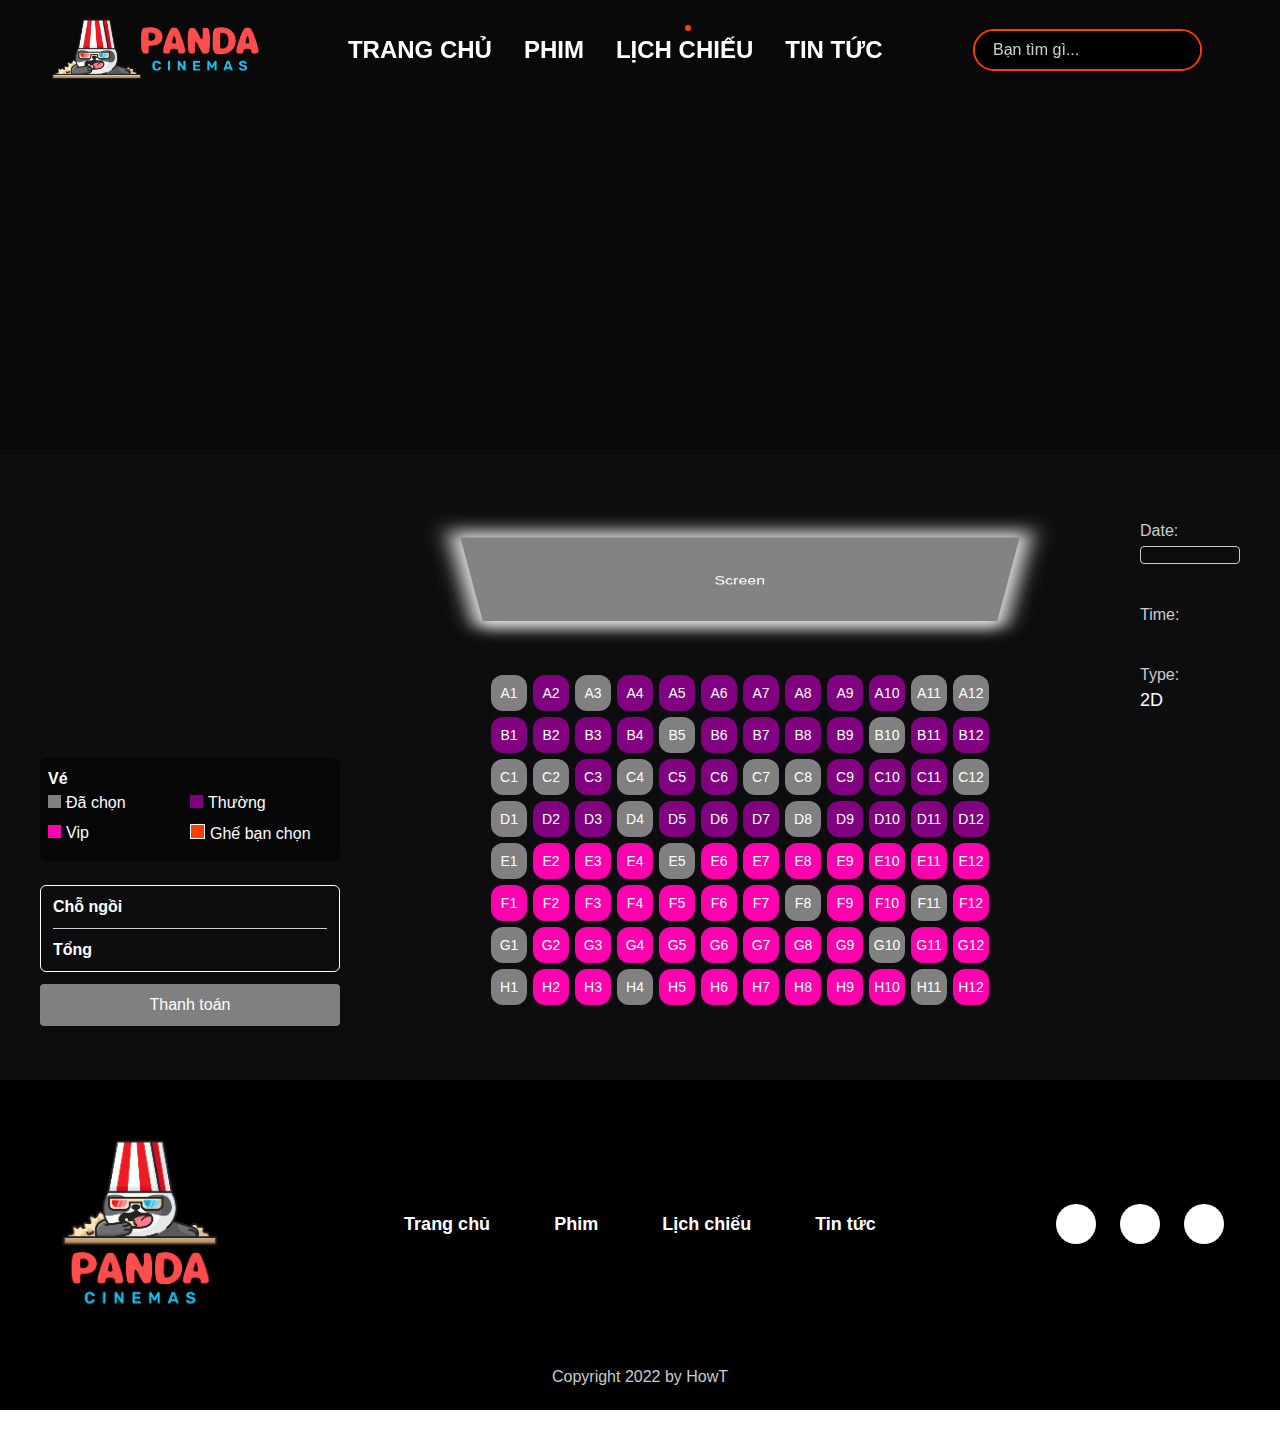
==== commit 534c08ed: "add moreFilm" ====
--- a/booking.html
+++ b/booking.html
@@ -4,10 +4,10 @@
     <meta charset="UTF-8">
     <meta http-equiv="X-UA-Compatible" content="IE=edge">
     <meta name="viewport" content="width=device-width, initial-scale=1.0">
-    <link rel="stylesheet" href="./assets/css/grid.css">
     <link rel="stylesheet" href="./assets/css/main.css"> 
     <link rel="stylesheet" href="./assets/css/base.css">
     <link rel="stylesheet" href="./assets/css/booking.css">
+    <link rel="stylesheet" href="./assets/css/grid.css">
     <link rel="stylesheet" href="./assets/css/responsive.css">
     <link rel="stylesheet" href="https://cdnjs.cloudflare.com/ajax/libs/font-awesome/6.1.1/css/all.min.css" integrity="sha512-KfkfwYDsLkIlwQp6LFnl8zNdLGxu9YAA1QvwINks4PhcElQSvqcyVLLD9aMhXd13uQjoXtEKNosOWaZqXgel0g==" crossorigin="anonymous" referrerpolicy="no-referrer" />
     <link rel="preconnect" href="https://fonts.googleapis.com">
@@ -24,46 +24,48 @@
     </a>
     <!-- Background --> 
     <div class="app-booking">
-        <header class="header"> 
-             
-        </header> 
+        <!-- Header -->
+        <header class="header"></header> 
+        
         <div class="container__booking"> 
             <div class="booking-slider">
                 <div class="grid wide">
-                    <div class="slider__img-wrapper">
-                        <img src="https://traffic-edge52.cdn.vncdn.io/cinema/img/79249161460312584-2.jpg" alt="" class="slider__img">
+                    <div class="row">
+                        <div class="slider__img-wrapper l-2-4 m-3">
+                            <img src="https://traffic-edge52.cdn.vncdn.io/cinema/img/79249161460312584-2.jpg" alt="" class="slider__img">
+                        </div>
+                        <div class="slider__name l-9 m-12">
+                            <img src="https://images-wixmp-ed30a86b8c4ca887773594c2.wixmp.com/f/84dc13b7-a2e7-4b45-83ec-311e72e82900/deyxr35-63066547-299c-40e4-804f-deed6505fc0d.png?token=eyJ0eXAiOiJKV1QiLCJhbGciOiJIUzI1NiJ9.[base64].puYuRGPkhH9_p-aVvvokZQgta39dwUjIdQYraqcyp1c" alt="" class="slider__name-img">
+                        </div> 
                     </div>
-                    <div class="slider__name">
-                        <img src="https://images-wixmp-ed30a86b8c4ca887773594c2.wixmp.com/f/84dc13b7-a2e7-4b45-83ec-311e72e82900/deyxr35-63066547-299c-40e4-804f-deed6505fc0d.png?token=eyJ0eXAiOiJKV1QiLCJhbGciOiJIUzI1NiJ9.[base64].puYuRGPkhH9_p-aVvvokZQgta39dwUjIdQYraqcyp1c" alt="" class="slider__name-img">
-                    </div> 
                 </div>
             </div>     
             <div  id="seat-booking" class="booking-wrapper">
                 <div class="grid wide">
                     <div class="row no-gutters flex-column-reverse">
-                        <div class="l-3 s-12">
-                            <div class="pay">
-                                <div class="pay-wrapper">
-                                    <div class="pay__content">
-                                        <div class="pay-data">
-                                            <p class="pay-data-header">Vé</p>
-                                            <p class="pay-data-content ticket-selected">Đã chọn</p> 
-                                            <p class="pay-data-content ticket-normal">Thường</p>
-                                            <p class="pay-data-content ticket-vip">Vip</p>
-                                            <p class="pay-data-content your-selected">Ghế bạn chọn</p>
+                        <div class="l-3 s-12 m-3"> 
+                            <div class="booking-pay">
+                                <div class="booking-pay-wrapper">
+                                    <div class="booking-pay__content">
+                                        <div class="booking-pay-data">
+                                            <p class="booking-pay-data-header">Vé</p>
+                                            <p class="booking-pay-data-content ticket-selected">Đã chọn</p> 
+                                            <p class="booking-pay-data-content ticket-normal">Thường</p>
+                                            <p class="booking-pay-data-content ticket-vip">Vip</p>
+                                            <p class="booking-pay-data-content your-selected">Ghế bạn chọn</p>
                                         </div> 
-                                        <div class="payment">
+                                        <div class="booking-payment">
                                             <p class="your-seat">Chỗ ngồi <span id="seat-selected"></span><a href="#seat-booking" id="del-all"><i class="fa-solid fa-xmark"></i></a> </p>
-                                            <p class="payment-total">Tổng <span id="total-price"></span></p>  
+                                            <p class="booking-payment-total">Tổng <span id="total-price"></span></p>  
                                         </div>
-                                        <div class="pay__commit">
-                                            <a href="pay.html" class="pay__commit-btn">Thanh toán</a>
+                                        <div class="booking-pay__commit">
+                                            <a href="pay.html" class="booking-pay__commit-btn">Thanh toán</a>
                                         </div>
                                     </div> 
                                 </div>
                             </div>
                         </div>
-                        <div class="l-8 s-12">
+                        <div class="l-8 s-12 m-9">
                             <div class="seat-book-wrapper">
                                 <div class="seat__container">
                                     <div class="row">
@@ -127,7 +129,7 @@
                             </div>  
                         </div>
 
-                        <div class="l-1 s-12">
+                        <div class="l-1 s-12 m-0">
                             <div class="booking__infor">
                                 <!-- <div class="booking__infor-mobile">
                                     <p class="booking__infor-mobile-name"></p>
@@ -157,9 +159,7 @@
         </div>
 
         <!-- Footer -->
-        <footer class="footer">
-             
-        </footer>
+        <footer class="footer"></footer>
     </div>
 
     <!-- Javascript -->  
--- a/assets/css/main.css
+++ b/assets/css/main.css
@@ -130,13 +130,61 @@
 .trailer__content .film__item-img-wrapped {  
     display: flex;  
 }
+ 
+.trailer__content-film-icon {
+    display: flex;
+    border: .28rem solid white;
+    color: white;
+    position: absolute;
+    font-size: 2rem;
+    padding: .8rem 1rem;
+    border-radius: 50%; 
+    z-index: 10; 
+    left: 50%;
+    bottom: 50%; 
+    transform: translate(-50%,50%);
+    opacity: 0;
+    transition: opacity ease 0.3s;
+}
+
+.film__item-img-wrapped:hover .trailer__content-film-icon {
+    opacity: 1;
+}
+
+.trailer__content-film-icon i {
+    padding-left: .2rem;
+} 
+
+.trailer__content-film { 
+    font-size: 1.6rem;  
+    position: relative;
+}  
+
+.trailer__content-film-name { 
+
+} 
+
+.trailer-film-bage {
+    position: absolute;
+    bottom: 10%;
+    right: 0px; 
+    color: var(--white-color);
+    font-size: 1.6rem;
+    padding: 1.2rem 2.4rem;
+    background-color: var(--main-color);
+    text-decoration: none;  
+}  
 
 .film__item-img-wrapped:hover .film__item-img {
-    transform: scale(105%);
+    transform: scale(105%); 
+}
+
+.film-trailer-item:hover .film__item-img {
+    filter: brightness(0.7);
 }
 
 .film__item-img {
-    transition: transform 0.2s linear; 
+    transition: all 0.2s linear; 
     width: 100%;  
     height: auto;
     border-radius: .4rem;
@@ -181,8 +229,7 @@
     margin-right: .6rem;
 }
 
-.film__item-info { 
-    margin-top: .6rem; 
+.film__item-info {   
     display: block;
     text-decoration: none;
     /* color: white; */
@@ -246,20 +293,20 @@
     left: 0;
     right: 0;
     bottom: 0;     
-    overflow: hidden;  
+    overflow: hidden;    
 }
 
 .ranking-showing__bg-wrapper { 
     position: absolute;    
-    transition: transform 0.5s ease; 
+    transition: transform 0.5s ease;   
 }
 
 .ranking-showing__bg-img {    
     position: absolute;    
-    width: 100vw;      
+    width: 100vw;       
     filter: brightness(80%);
     opacity: 0;
-    z-index: 10;
+    z-index: 10; 
 }
 
 
@@ -299,7 +346,8 @@
 }
 
 .slider-buy-btn { 
-    margin-top: 24px;  
+    margin-top: 24px; 
+    padding: 1rem 0;
 }
 
 .ranking-trailer {
@@ -359,10 +407,7 @@
 
 .ranking__trailer-icon:hover:after {
     background-color: #ddd;
-}
-
-.ranking__number {  
-}
+} 
 
 .ranking__number-list {
     display: flex;
--- a/assets/css/base.css
+++ b/assets/css/base.css
@@ -29,6 +29,9 @@
 
 .old-13 {
     background-color: var(--old-color-13); 
+    padding: .4rem .8rem;
+    border-radius: .2rem;
+    font-size: 1.4rem;
 }
 
 .old-16 {
@@ -73,6 +76,8 @@
     -o-transition: all .4s ease-in-out;
     -webkit-transition: all .4s ease-in-out;
     transition: all .4s ease-in-out;
+    position: relative;
+    overflow: hidden;
 }
 
 .buy-btn:hover {
@@ -82,6 +87,15 @@
     -webkit-transition: all .4s ease-in-out;
     transition: all .4s ease-in-out;
 } 
+
+.buy-btn > i {
+    position: absolute; 
+    left: 4px;
+    top: -3px;
+    transform: rotate(-45deg);
+    font-size: 5.2rem;
+    opacity: 0.7; 
+}
 
 /* Back to top */
 .back-to-top {
@@ -109,8 +123,8 @@
 
 
 /* Modal view trailer */
+.js-pay-modal.open,
 .modal-header-mobile.open,
-.js-pay-modal.open,
 .modal.open{
     display: flex;
     opacity: 1;
@@ -442,37 +456,6 @@
 .film__item-info-names {  
 
 }
- 
-.trailer__content-film-icon {
-    display: flex;
-    border: .28rem solid white;
-    color: white;
-    position: absolute;
-    font-size: 2rem;
-    padding: .8rem 1rem;
-    border-radius: 50%; 
-    z-index: 10; 
-    left: 45%;
-    bottom: 40%;
-    opacity: 0;
-    transition: opacity ease 0.3s;
-}
-
-.film__item-img-wrapped:hover .trailer__content-film-icon {
-    opacity: 1;
-}
-
-.trailer__content-film-icon i {
-    padding-left: .2rem;
-} 
-
-.trailer__content-film { 
-    font-size: 1.6rem;  
-}  
-
-.trailer__content-film-name { 
-
-}
 
 .trailer__content-film-type {
     color: #ccc;
@@ -535,9 +518,16 @@
     right: -2.4rem;
 }
 
+.slick-prev:hover {
+    left: -3rem; 
+}
+
+.slick-next:hover {
+    right: -3rem;
+}
+
 /* Modal mobile */
-.modal-header-mobile { 
-    display: flex;
+.modal-header-mobile {  
     width: 100%;
     position: fixed;
     top: 0;
@@ -546,12 +536,16 @@
     left: 0;
     background-color: #000;
     z-index: 1000; 
+    transition: all 0.25s ease-in;
     display: none;
 }
 
-.modal-mobile-container {
-    width: 100%;
-    position: relative;
+.modal-mobile-container {    
+    position: absolute;
+    top: 50%;
+    left: 50%;
+    transform: translate(-50%,-50%);
+    width: 100%;
 }
 
 .modal-mobile-close {
@@ -565,12 +559,9 @@
 }
 
 .list-menu-mobile {
-    list-style-type: none;
+    list-style-type: none; 
     display: flex;
     flex-direction: column;
-    justify-content: center;
-    align-items: center;
-    height: 100%;
 }
 
 .menu-mobile__item {
@@ -591,4 +582,8 @@
 
 .menu-mobile__link:hover {
     color: var(--main-color);
-}+} 
+
+.navbar__menu-mobile {
+    display: none;
+}
--- a/assets/css/booking.css
+++ b/assets/css/booking.css
@@ -17,8 +17,7 @@
     top: 0; 
 }
 
-.slider__img-wrapper {
-    width: 20%;
+.slider__img-wrapper { 
     position: absolute;  
     bottom: 0;
     transform: translateY(50%); 
@@ -32,7 +31,9 @@
     /* width: 80%; */
     position: absolute;  
     bottom: 10%;  
-    margin-left: 400px;
+    /* margin-left: 400px; */
+    display: flex;
+    justify-content: center;
 }
 
 .slider__name-img { 
@@ -126,7 +127,7 @@
 }
 
 /* Pay */
-.pay {
+.booking-pay {
     padding: 1.8rem 0;
     font-size: 1.6rem;  
     display: flex;
@@ -136,14 +137,14 @@
     margin-top: 4.8rem;
 }
 
-.pay-wrapper { 
-    width: 100%;
-}
-
-.pay__content { 
-}
-
-.pay-data { 
+.booking-pay-wrapper { 
+    width: 100%;
+}
+
+.booking-pay__content { 
+}
+
+.booking-pay-data { 
     width: 100%;   
     display: flex;
     flex-wrap: wrap;
@@ -153,22 +154,22 @@
     padding: 1.2rem 0.8rem;
 } 
 
-.pay-data-header {
+.booking-pay-data-header {
     font-weight: bold;
     width: 100%;
 }
 
-.pay-data-content {
+.booking-pay-data-content {
     padding: .6rem 0;
     width: 50%;
 }
 
-.pay__commit {
+.booking-pay__commit {
     width: 100%;
     padding: 12px 0;
 }
 
-.pay__commit-btn {
+.booking-pay__commit-btn {
     text-decoration: none;
     color: var(--white-color);
     background-color: var(--main-color);
@@ -179,7 +180,7 @@
     transition: all 0.3s;
 }
 
-.pay__commit-btn:hover {
+.booking-pay__commit-btn:hover {
     filter: brightness(160%); 
 }
 
@@ -218,12 +219,12 @@
     background-color: gray;
 }
 
-.payment { 
+.booking-payment { 
     border: 1px solid var(--white-color); 
     border-radius: .6rem;
 }
  
-.payment > p {
+.booking-payment > p {
     padding: 1.2rem 0;
     margin: 0 1.2rem; 
 }
@@ -233,7 +234,7 @@
 } 
 
 .your-seat,
-.payment-total { 
+.booking-payment-total { 
     font-weight: bold; 
 } 
 
--- a/assets/css/grid.css
+++ b/assets/css/grid.css
@@ -58,7 +58,7 @@
 
 .l-2-4 {
     flex: 0 0 20%;
-    max-width: 20%;
+    width: 20%;
 } 
 
 .l-5 {
@@ -94,6 +94,81 @@
 .l-12 {
     flex: 0 0 100%;
     width: 100%;
+}
+
+/* Tablet */
+@media (max-width: 1024px) {
+    .row {
+        margin: 0;
+    } 
+
+    .col {
+        padding: 0 8px;
+    }
+
+    .m-0 {
+        display: none;
+    }  
+
+    .m-1 {
+        flex: 0 0 8.333333%;
+        width: 8.333333%;
+    } 
+    
+    .m-2 {
+        flex: 0 0 16.66667%;
+        width: 16.66667%;
+    }
+    
+    .m-3 {
+        flex: 0 0 25%;
+        width: 25%;
+    }
+    
+    .m-4 {
+        flex: 0 0 33.33333333%;
+        width: 33.33333333%;
+    }
+    
+    .m-2-4 {
+        flex: 0 0 20%;
+        max-width: 20%;
+    } 
+    
+    .m-5 {
+        flex: 0 0 41.66667%;
+        width: 41.66667%;
+    }
+    
+    .m-6 {
+        flex: 0 0 50%;
+        width: 50%;
+    }
+    
+    .m-7 {
+        flex: 0 0 58.33333%;
+        width: 58.33333%;
+    }
+    
+    .m-8 {
+        flex: 0 0 66.66666667%;
+        width: 66.66666667%;
+    } 
+    
+    .m-9 {
+        flex: 0 0 75%;
+        width: 75%;
+    }
+    
+    .m-10 {
+        flex: 0 0 83.333333%;
+        width: 83.333333%;
+    }
+    
+    .m-12 {
+        flex: 0 0 100%;
+        width: 100%;
+    }
 }
 
 /*  mobile */
@@ -114,6 +189,21 @@
         display: none;
     }
 
+    .s-1,
+    .s-2,
+    .s-3,
+    .s-4,
+    .s-5,
+    .s-6,
+    .s-7,
+    .s-8,
+    .s-9,
+    .s-10,
+    .s-11,
+    .s-12 {
+        display: block;
+    }
+
     .s-1 {
         flex: 0 0 8.333333%;
         width: 8.333333%;
@@ -173,76 +263,4 @@
         flex: 0 0 100%;
         width: 100%;
     }
-} 
-
-/* Tablet */
-@media (min-width: 1024px) {
-    .row {
-        margin: 0 -8px;
-    } 
-
-    .col {
-        padding: 0 8px;
-    }
-
-    .m-1 {
-        flex: 0 0 8.333333%;
-        width: 8.333333%;
-    } 
-    
-    .m-2 {
-        flex: 0 0 16.66667%;
-        width: 16.66667%;
-    }
-    
-    .m-3 {
-        flex: 0 0 25%;
-        width: 25%;
-    }
-    
-    .m-4 {
-        flex: 0 0 33.33333333%;
-        width: 33.33333333%;
-    }
-    
-    .m-2-4 {
-        flex: 0 0 20%;
-        max-width: 20%;
-    } 
-    
-    .m-5 {
-        flex: 0 0 41.66667%;
-        width: 41.66667%;
-    }
-    
-    .m-6 {
-        flex: 0 0 50%;
-        width: 50%;
-    }
-    
-    .m-7 {
-        flex: 0 0 58.33333%;
-        width: 58.33333%;
-    }
-    
-    .m-8 {
-        flex: 0 0 66.66666667%;
-        width: 66.66666667%;
-    } 
-    
-    .m-9 {
-        flex: 0 0 75%;
-        width: 75%;
-    }
-    
-    .m-10 {
-        flex: 0 0 83.333333%;
-        width: 83.333333%;
-    }
-    
-    .m-12 {
-        flex: 0 0 100%;
-        width: 100%;
-    }
-}
-
+}  
--- a/assets/css/responsive.css
+++ b/assets/css/responsive.css
@@ -1,14 +1,4 @@
-
-.navbar__menu-mobile {
-    display: none;
-}
-
-@media (max-width: 739px) { 
-
-    .flex-column-reverse {
-        flex-direction: column-reverse;
-    }
-
+@media (max-width: 1024px) {
     /* Trailer btn */
     .trailer-btn-responsive {
         font-size: 1.6rem;
@@ -16,14 +6,18 @@
 
     .trailer-btn-responsive::before,
     .trailer-btn-responsive::after {
-        width: 40px;
-        height: 40px;
+        width: 60px;
+        height: 60px;
     }
 
     .trailer-btn-responsive > i {
         margin-left: 0.2rem;
     }
 
+    .trailer__content-film-icon {
+        opacity: 1;
+    }
+ 
     /* Index */
     .navbar__menu {
         display: none;
@@ -90,7 +84,7 @@
 
     .ranking__infor,
     .ranking__slide {
-        height: 200px;
+        height: 400px;
     }
 
     .ranking-showing__bg {
@@ -98,22 +92,31 @@
     }
 
     .ranking-showing__bg-img {
-        height: 200px;
-    }
-
-    .ranking__social,
-    .ranking__number {
-        display: none;
+        height: 400px;
+    }
+
+    .ranking__social {
+        display: none;
+    }
+
+    .ranking__number { 
+    }
+
+    .ranking__number-link {
+        width: 6rem;
+    }
+
+    .ranking-active {
+        font-size: 4rem;
     }
 
     .ranking__infor, .ranking__slide { 
-        padding: 2.2rem;
-    } 
+        padding: 2.2rem 4.8rem;
+    }  
 
     .buy-btn {
-        width: 80px;
-        padding: 0.8rem 0;
-        font-size: 1.2rem;  
+        width: 120px;
+        padding: 0.8rem 0; 
         margin-top: 1.2rem; 
     }
 
@@ -165,9 +168,108 @@
     }
 
     .film-link > iframe { 
+        height: 500px; 
+    }  
+
+    /* Film */
+    .content-info {
+        height: 400px;
+    }
+
+    /* More Film */  
+    .all-film {
+        margin: 0;
+    }
+
+    .moreFilm-item {
+        padding: 0 2.8rem;
+    } 
+
+    .moreFilm__item-buy {
+        display: flex;
+        width: 100%;
+        padding: 1.4rem 0;
+        font-size: 1.6rem;
+    }  
+
+    .all-film-wrapper {
+        padding: 2rem 0;
+    }  
+
+    .moreFilm-trailer__content {
+        display: flex;
+    }
+
+    .moreFilm-body {
+        padding-left: 1.6rem;
+    }
+    
+    .moreFilm-body .film__item-info-name { 
+        margin: 0;
+    } 
+
+    .all-film-page-wrapper {
+        font-size: 2.6rem;
+    }
+
+    .all-film-pages {
+        margin: 0 1rem;
+    }
+
+    /* Booking */
+    .booking-slider {
+        height: 30vh;
+    }  
+     
+    .booking-wrapper {
+        padding: 7.2rem 0.8rem;
+    }  
+
+    .booking-pay {
+        margin: 0;
+    }
+
+    .slider__img-wrapper {
+        left: .8rem;
+    }
+}
+
+@media (max-width: 740px) { 
+
+    .flex-column-reverse {
+        flex-direction: column-reverse;
+    }  
+
+    /* Index */     
+    .ranking__infor,
+    .ranking__slide {
+        height: 200px;
+    } 
+
+    .ranking-showing__bg-img {
+        height: 200px;
+    }
+
+    .ranking__social,
+    .ranking__number {
+        display: none;
+    }
+
+    .ranking__infor, .ranking__slide { 
+        padding: 2.2rem 1.6rem;
+    } 
+
+    .ranking-trailer {
+        align-items: center;
+    }
+
+    .buy-btn {
+        width: 100px; 
+    }  
+
+    .film-link > iframe { 
         height: 211px; 
-    }
-
+    } 
 
     /* Film */
     .content-info {
@@ -204,9 +306,9 @@
         order: 1;
     }
 
-    .pay {
-        margin: 0;
-    } 
+    .booking-wrapper {
+        padding: 3.2rem 0.8rem;
+    }
 
     .screen {
         width: 90%;
@@ -218,6 +320,9 @@
 
     .booking__infor { 
         padding: 2.2rem 0;
+        display: flex;
+        flex-wrap: wrap;
+        align-items: center;
     }
 
     .booking__infor-title {
@@ -341,5 +446,16 @@
         width: 100%;
     }
     
-    
-}+    /* More Film */ 
+    .moreFilm-item {
+        padding: 0;
+    } 
+
+    .all-film {
+        padding: 0 0.8rem;
+    } 
+
+    .moreFilm__item-buy {
+        width: 100%;
+    }
+} 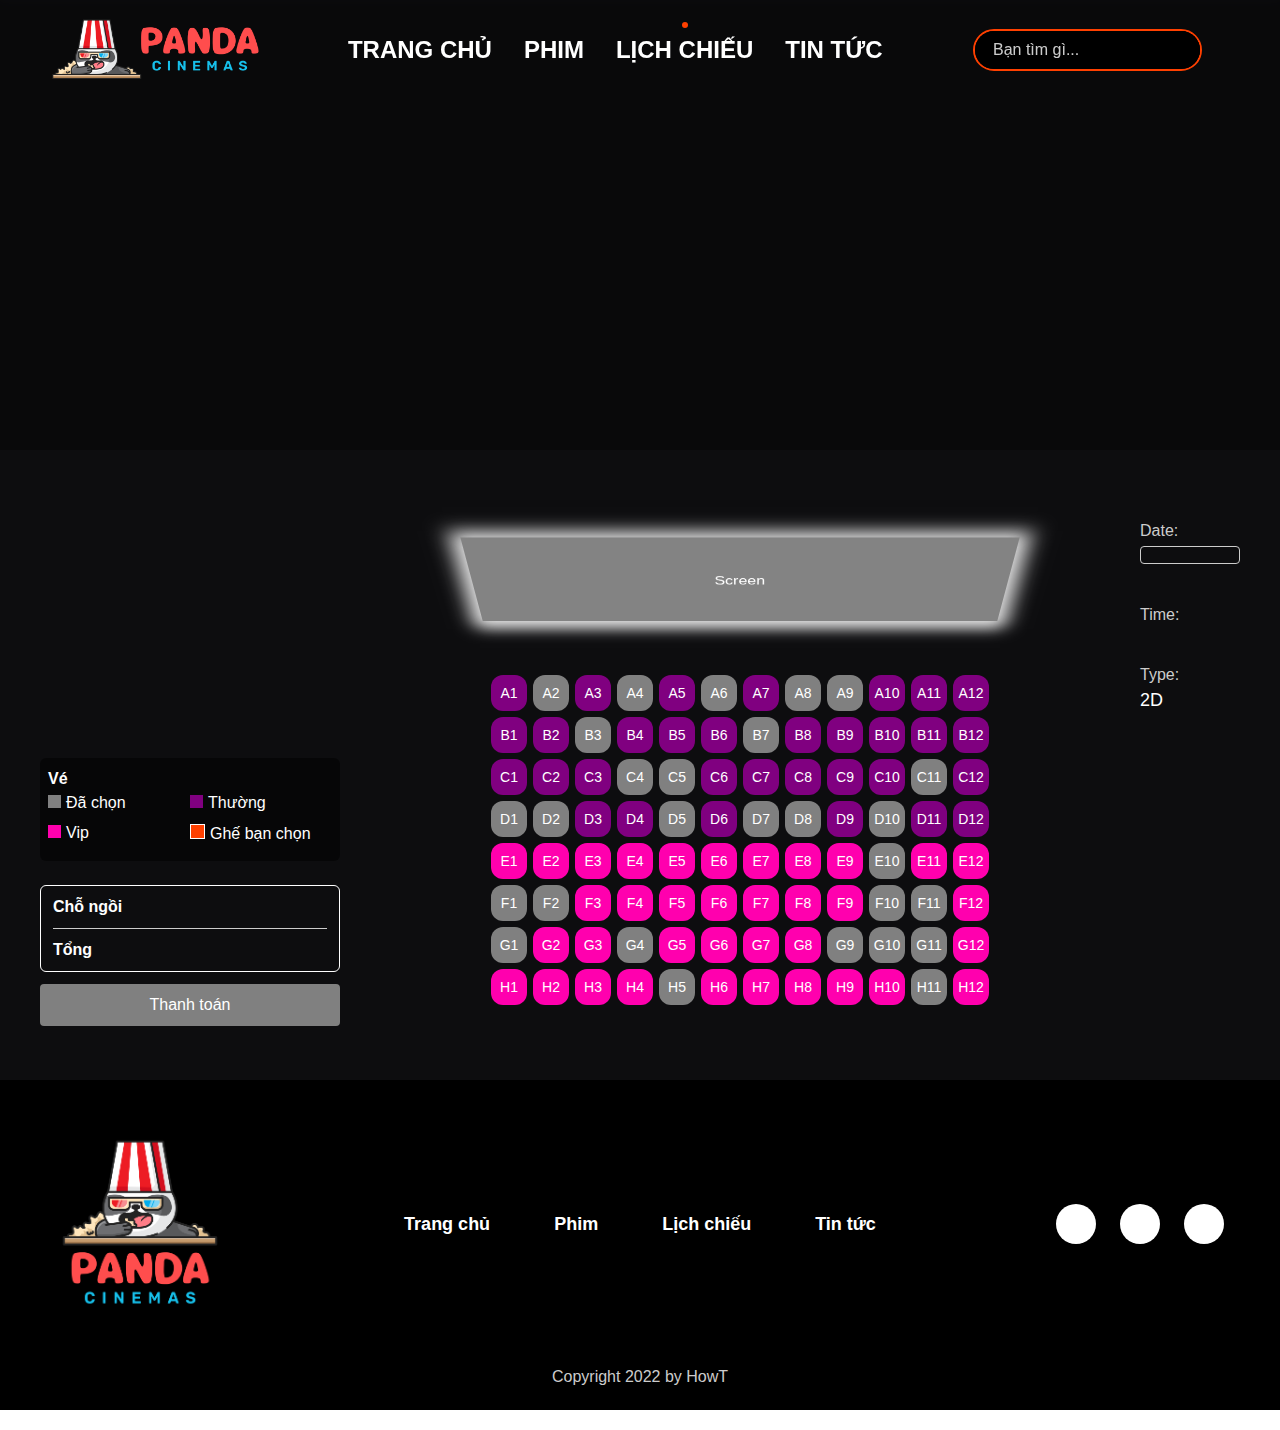
==== commit b3734026: "last fix" ====
--- a/booking.html
+++ b/booking.html
@@ -15,7 +15,7 @@
     <link href="https://fonts.googleapis.com/css2?family=Roboto&display=swap" rel="stylesheet">
     <script src="https://cdnjs.cloudflare.com/ajax/libs/jquery/3.6.0/jquery.min.js" integrity="sha512-894YE6QWD5I59HgZOGReFYm4dnWc1Qt5NtvYSaNcOP+u1T9qYdvdihz0PPSiiqn/+/3e7Jo4EaG7TubfWGUrMQ==" crossorigin="anonymous" referrerpolicy="no-referrer"></script>
     <link rel="shortcut icon" href="./assets/img/panda.png">
-    <title>Panda Cinema</title>   
+    <title>Đặt vé</title>   
 </head>
 <body>
     <!-- Back to top -->
@@ -80,46 +80,7 @@
                                     <div class="row">
                                         <div class="l-12">
                                             <div class="seats">
-                                                <!-- <div class="seat">
-                                                    <p class="seat-text">
-                                                        A
-                                                    </p>
-                        
-                                                    <div class="seats-number">
-                                                        <a class="seat-number" href="#" class="seat">1</a>
-                                                        <a class="seat-number" href="#" class="seat">2</a>
-                                                        <a class="seat-number" href="#" class="seat">3</a>
-                                                        <a class="seat-number" href="#" class="seat">4</a>
-                                                        <a class="seat-number" href="#" class="seat">5</a>
-                                                        <a class="seat-number" href="#" class="seat">6</a>
-                                                        <a class="seat-number" href="#" class="seat">7</a>
-                                                        <a class="seat-number" href="#" class="seat">8</a>
-                                                        <a class="seat-number" href="#" class="seat">9</a>
-                                                        <a class="seat-number" href="#" class="seat">10</a>
-                                                        <a class="seat-number" href="#" class="seat">11</a>
-                                                        <a class="seat-number" href="#" class="seat">12</a>
-                                                    </div>
-                                                </div>
-                                                <div class="seat">
-                                                    <p class="seat-text">
-                                                        B
-                                                    </p>
-                        
-                                                    <div class="seats-number">
-                                                        <a class="seat-number" href="#" class="seat">1</a>
-                                                        <a class="seat-number" href="#" class="seat">2</a>
-                                                        <a class="seat-number" href="#" class="seat">3</a>
-                                                        <a class="seat-number" href="#" class="seat">4</a>
-                                                        <a class="seat-number" href="#" class="seat">5</a>
-                                                        <a class="seat-number" href="#" class="seat">6</a>
-                                                        <a class="seat-number" href="#" class="seat">7</a>
-                                                        <a class="seat-number" href="#" class="seat">8</a>
-                                                        <a class="seat-number" href="#" class="seat">9</a>
-                                                        <a class="seat-number" href="#" class="seat">10</a>
-                                                        <a class="seat-number" href="#" class="seat">11</a>
-                                                        <a class="seat-number" href="#" class="seat">12</a>
-                                                    </div>
-                                                </div> -->
+                                                <!-- Js create -->
                                             </div>
                                         </div>
                                     </div>
--- a/assets/css/main.css
+++ b/assets/css/main.css
@@ -10,8 +10,7 @@
 }
 
 /* Body content */
-.container {  
-    /* padding-top: var(--header-height); */
+.container {   
     background-color: var(--black-color);
 }
 
@@ -27,8 +26,7 @@
     font-size: 3.2rem;
     text-align: center;  
     padding-bottom: 3.2rem;
-}
-
+} 
 
 .slider-tittle__link::after {
     content: '';
@@ -47,8 +45,7 @@
 }
 
 .slider-tittle__link:hover.slider-tittle__link::after{    
-    transform: scaleX(1);    
-
+    transform: scaleX(1);     
 }
 
 .blog__category,
@@ -66,16 +63,12 @@
 .more { 
     text-decoration: none;
     color: var(--main-color); 
-}
-
+} 
 
 /* Film item */
 .slider-film {
-    position: relative
-}
-
-.slider-film-wrapped { 
-}
+    position: relative;
+} 
 
 .slider-wrapper {
     position: relative; 
@@ -113,6 +106,7 @@
 .film__item {
     margin-bottom: 2.4rem;
 }
+
 .blog__content-film__item-img-wrapped,
 .film__item-img-wrapped {
     display: flex;
@@ -158,11 +152,7 @@
 .trailer__content-film { 
     font-size: 1.6rem;  
     position: relative;
-}  
-
-.trailer__content-film-name { 
-
-} 
+}   
 
 .trailer-film-bage {
     position: absolute;
@@ -213,11 +203,7 @@
     font-size: 1.4rem; 
     padding: .4rem .8rem; 
     border-radius: .2rem;
-}
-
-.film__item-old {  
-    
-}
+} 
 
 .film__item-reserve {
     margin-left: .6rem;
@@ -231,16 +217,13 @@
 
 .film__item-info {   
     display: block;
-    text-decoration: none;
-    /* color: white; */
-    /* color: var(--paragraph-color); */
+    text-decoration: none; 
     font-size: 1.6rem;
     line-height: 2rem;
     min-height: 7rem;
 }
 
-.film__item-info-name {
-    /* min-height: 4rem; */
+.film__item-info-name { 
     color: var(--white-color) !important;
     margin-top: 1.5rem; 
     text-transform: capitalize;
@@ -254,8 +237,7 @@
     color: #7e6f6f;
 }
 .lineX {
-    border-bottom: 4px solid;
-    /* border-image-source: linear-gradient(to left, #743ad5, #d53a9d); */
+    border-bottom: 4px solid; 
     border-image-source: linear-gradient(to right,var(--main-color),var(--main-color),rgb(17, 16, 16));
     border-image-slice: 1;
     margin-bottom: 5.5rem;
@@ -276,17 +258,7 @@
     box-shadow: inset 0 120px 40px var(--black-color);
 } 
 
-/* modal */
-.modal-buy .modal-buy__theatre {
-    height: 70vh;
-    overflow-y: auto;
-    overflow-x: hidden;
-} 
-
-.ranking-showing {   
-    
-}  
-
+/* Slider */   
 .ranking-showing__bg {   
     position: absolute;
     top: 0;
@@ -307,8 +279,7 @@
     filter: brightness(80%);
     opacity: 0;
     z-index: 10; 
-}
-
+} 
 
 .ranking__infor,
 .ranking__slide { 
@@ -320,12 +291,7 @@
     flex-direction: column; 
     position: relative;
     z-index: 12;
-}
-
- 
-.ranking__infor {
-     
-}
+} 
 
 .ranking__infor-name-wrapper {
     flex: 1; 
@@ -437,23 +403,14 @@
     font-size: 4.8rem;
     color: var(--main-color); 
     transition: 0.4s;
-} 
-
-@keyframes fadeIn {
-    from {
-        opacity: 0.5;
-    } to {
-        opacity: 1;
-    }
-}
+}  
 
 .ranking__social {
     position: absolute;
     bottom: 10%;
     left: 50%;
     transform: translateX(-50%);
-}
-
+} 
 
 .active-dot {
     background-color: var(--main-color);
--- a/assets/css/base.css
+++ b/assets/css/base.css
@@ -10,7 +10,7 @@
     --color-g: gray;
     --color-brown: #3e2917;
     --paragraph-color:#2a2a2a;
-    --main-color: #ff3f00;
+    --main-color: rgb(255, 64, 0);
     --second-color: #3EC1D3;
     --body-color:#0D0D0F;
 }
@@ -36,6 +36,10 @@
 
 .old-16 {
     background-color: var(--old-color-16); 
+    padding: .4rem .8rem;
+    border-radius: .2rem;
+    font-size: 1.4rem;
+    display: inline-block;
 }
 
 .old-p {
@@ -46,11 +50,7 @@
 /* acitve */
 .active-show {
     color: var(--main-color);
-}
-
-.active-show::after {
-
-}
+} 
 
 /* common */ 
 .center {
@@ -101,9 +101,7 @@
 .back-to-top {
     opacity: 0;  
     position: absolute;
-    background-color: var(--white-color);
-    /* background-color: #ff8906; */
-    /* transform: opacity .5s; */
+    background-color: var(--white-color); 
     text-decoration: none;
     font-size: 2rem;
     border-radius: 50%;
@@ -178,12 +176,6 @@
     font-size: 3.2rem;
     padding: 8px 0;
     text-align: center;
-}
-
-.film-link {  
-}
-
-.film-link iframe{
 } 
 
 /* stick */
@@ -216,10 +208,7 @@
     width: 100%;  
     box-shadow: .0rem .1rem 0 .1rem rgba(0, 0, 0, 0.1); 
     height: var(--header-height);   
-}
-
-.sticky .header-navbar {  
-}
+} 
 
 .sticky .navbar__search-bar {
     border-color: #000 ;    
@@ -375,10 +364,7 @@
     display: flex;
     justify-content: center;
     align-items: center;
-}
-
-.footer__menu-item { 
-}
+} 
 
 .footer__menu-item-link {
     display: flex;
@@ -441,26 +427,124 @@
     text-align: center;
 }
 
-/* trailer */
-.trailer {
-
-}
-
-.trailer__content { 
-    /* background: url("https://static.mservice.io/img/momo-upload-api-211001091715-637686766356856456.jpg");
-    background-repeat: no-repeat;
-    background-position: center;
-    background-size: cover; */
-} 
-
-.film__item-info-names {  
-
-}
-
+/* trailer */     
 .trailer__content-film-type {
     color: #ccc;
-} 
-
+}  
+
+/* Top dot */
+.top-dot{
+    position: relative;
+}
+
+.top-dot::after {
+    content: "";
+    position: absolute; 
+    left: 50%;
+    right: 50%;
+    transform: translate(-50%,-50%); 
+    width: 6px;
+    height: 6px;
+    background-color: var(--main-color);
+    top: 25%;
+    border-radius: 50%;
+}
+
+
+.slick-arrow {
+    position: absolute;
+    top: 40%;
+    transform: translateY(-50%);
+    z-index: 10;
+    border: none;
+    font-size: 2.2rem;
+    padding: 0.6rem 1.4rem;
+    border-radius: 50%;
+    transition: all 0.2s;
+    cursor: pointer;
+}
+
+.slick-arrow:hover {
+    filter: brightness(0.8);
+}
+
+.slick-prev {
+    left: -2.4rem;
+}
+
+.slick-next {
+    right: -2.4rem;
+}
+
+.slick-prev:hover {
+    left: -3rem; 
+}
+
+.slick-next:hover {
+    right: -3rem;
+}
+
+/* Modal mobile */
+.modal-header-mobile {  
+    width: 100%;
+    position: fixed;
+    top: 0;
+    bottom: 0;
+    right: 0;
+    left: 0;
+    background-color: #000;
+    z-index: 1000; 
+    transition: all 0.25s ease-in;
+    display: none;
+}
+
+.modal-mobile-container {    
+    position: absolute;
+    top: 50%;
+    left: 50%;
+    transform: translate(-50%,-50%);
+    width: 100%;
+}
+
+.modal-mobile-close {
+    position: absolute;
+    color: var(--white-color);
+    font-size: 2.4rem;
+    padding: 1.2rem;
+    top: 2rem;
+    right: 2.4rem;
+    cursor: pointer;
+}
+
+.list-menu-mobile {
+    list-style-type: none; 
+    display: flex;
+    flex-direction: column;
+}
+
+.menu-mobile__item {
+    width: 100%;
+    text-align: center;
+    margin: 1.6rem 0;
+}
+
+.menu-mobile__link {
+    display: block;
+    padding: 1.2rem 0;
+    margin: 0 auto;
+    color: var(--white-color);
+    font-size: 2.8rem;
+    text-decoration: none;
+    font-weight: bold;
+}
+
+.menu-mobile__link:hover {
+    color: var(--main-color);
+} 
+
+.navbar__menu-mobile {
+    display: none;
+} 
 
 /* Animation */
 
@@ -475,115 +559,22 @@
     }
 }
 
-/* Top dot */
-.top-dot{
-    position: relative;
-}
-
-.top-dot::after {
-    content: "";
-    position: absolute; 
-    left: 50%;
-    right: 50%; 
-    width: 6px;
-    height: 6px;
-    background-color: var(--main-color);
-    top: 25%;
-    border-radius: 50%;
-}
-
-
-.slick-arrow {
-    position: absolute;
-    top: 40%;
-    transform: translateY(-50%);
-    z-index: 10;
-    border: none;
-    font-size: 2.2rem;
-    padding: 0.6rem 1.4rem;
-    border-radius: 50%;
-    transition: all 0.2s;
-    cursor: pointer;
-}
-
-.slick-arrow:hover {
-    filter: brightness(0.8);
-}
-
-.slick-prev {
-    left: -2.4rem;
-}
-
-.slick-next {
-    right: -2.4rem;
-}
-
-.slick-prev:hover {
-    left: -3rem; 
-}
-
-.slick-next:hover {
-    right: -3rem;
-}
-
-/* Modal mobile */
-.modal-header-mobile {  
-    width: 100%;
-    position: fixed;
-    top: 0;
-    bottom: 0;
-    right: 0;
-    left: 0;
-    background-color: #000;
-    z-index: 1000; 
-    transition: all 0.25s ease-in;
-    display: none;
-}
-
-.modal-mobile-container {    
-    position: absolute;
-    top: 50%;
-    left: 50%;
-    transform: translate(-50%,-50%);
-    width: 100%;
-}
-
-.modal-mobile-close {
-    position: absolute;
-    color: var(--white-color);
-    font-size: 2.4rem;
-    padding: 1.2rem;
-    top: 2rem;
-    right: 2.4rem;
-    cursor: pointer;
-}
-
-.list-menu-mobile {
-    list-style-type: none; 
-    display: flex;
-    flex-direction: column;
-}
-
-.menu-mobile__item {
-    width: 100%;
-    text-align: center;
-    margin: 1.6rem 0;
-}
-
-.menu-mobile__link {
-    display: block;
-    padding: 1.2rem 0;
-    margin: 0 auto;
-    color: var(--white-color);
-    font-size: 2.8rem;
-    text-decoration: none;
-    font-weight: bold;
-}
-
-.menu-mobile__link:hover {
-    color: var(--main-color);
-} 
-
-.navbar__menu-mobile {
-    display: none;
-}
+
+@keyframes modalFaceIn { 
+    from {
+        transform: translateY(-200px);
+        opacity: 0;
+    }
+    to {
+        transform: translateY(0);
+        opacity: 1;
+    }
+}  
+
+@keyframes fadeIn {
+    from {
+        opacity: 0.5;
+    } to {
+        opacity: 1;
+    }
+}--- a/assets/css/booking.css
+++ b/assets/css/booking.css
@@ -1,4 +1,3 @@
-
 .container__booking {
     font-size: 1.6rem;
     color: white;    
@@ -44,10 +43,7 @@
 /* book seat */
 .booking-wrapper {
     padding: 7.2rem 0;
-}
-
-.seat-book-wrapper {
-}
+} 
 
 .screen {
     width: 65%; 
@@ -73,8 +69,7 @@
     display: flex;
     justify-content: center;
     flex-wrap: wrap; 
-    margin-top: 3.2rem;
-    /* background: linear-gradient(90deg); */ 
+    margin-top: 3.2rem; 
     overflow-x: auto;
 }
 
@@ -116,11 +111,7 @@
 .seat-number:hover {
     filter: brightness(2);
     border: .2rem solid white;
-}
-
-/* .seat-number.normal:hover {
-    background-color: #fff;
-} */
+} 
 
 .vip { 
     background-color: rgb(255, 0, 174);
@@ -139,10 +130,7 @@
 
 .booking-pay-wrapper { 
     width: 100%;
-}
-
-.booking-pay__content { 
-}
+} 
 
 .booking-pay-data { 
     width: 100%;   
@@ -250,10 +238,8 @@
 
 #del-all {
     text-decoration: none;
-    color: red;
-    /* padding: 0rem 0.4rem; */
-    display: none;
-    /* border: 1px solid white; */
+    color: red; 
+    display: none; 
     border-radius: 4px; 
     font-size: 1.6rem;
 }
@@ -283,37 +269,6 @@
 .booking__infor-main {
     color: var(--white-color);
     font-size: 1.8rem;
-}
-
-/* animation screen */
-@-webkit-keyframes hue-rotate {
-    from {
-        -webkit-filter: hue-rotate(0);
-        -moz-filter: hue-rotate(0);
-        -ms-filter: hue-rotate(0);
-        filter: hue-rotate(0);
-    }
-    to {
-        -webkit-filter: hue-rotate(360deg);
-        -moz-filter: hue-rotate(360deg);
-        -ms-filter: hue-rotate(360deg);
-        filter: hue-rotate(360deg);
-    }
-}
-
-@keyframes hue-rotate {
-    from {
-        -webkit-filter: hue-rotate(0);
-        -moz-filter: hue-rotate(0);
-        -ms-filter: hue-rotate(0);
-        filter: hue-rotate(0);
-    }
-    to {
-        -webkit-filter: hue-rotate(360deg);
-        -moz-filter: hue-rotate(360deg);
-        -ms-filter: hue-rotate(360deg);
-        filter: hue-rotate(360deg);
-    }
 } 
 
 /* Selected js */
--- a/assets/css/responsive.css
+++ b/assets/css/responsive.css
@@ -232,6 +232,11 @@
     .slider__img-wrapper {
         left: .8rem;
     }
+
+    /* News */
+    .container-news {
+        padding: 5rem 1.6rem;
+    }
 }
 
 @media (max-width: 740px) { 
@@ -270,6 +275,11 @@
     .film-link > iframe { 
         height: 211px; 
     } 
+
+    .trailer-film-bage {
+        padding: 0.6rem 1.6rem;
+        font-size: 1.4rem;
+    }
 
     /* Film */
     .content-info {
@@ -405,47 +415,44 @@
     /* pay */
     .pay__content-movie-wrapper {
         display: block;
-    }
+        padding-bottom: 2.6rem;
+    }
+    .pay__content-title {
+        font-size: 2.8rem;
+    }
+    .payment-method-img-wrapper {
+        width: 21%;
+    } 
+
+    .pay {
+        padding: 2rem 0.8rem;
+    }
+
+    .pay__content {
+        padding: 0;
+    }
+
+    .payment-total-container {
+        padding: 0;
+    }
+
+    .pay__content-payment,
     .pay__content-movie {
-        width: 100%;
-    }
-    .pay__content-seri-wrapper {
-        padding-bottom: 2rem;
-    }
-    .pay__content-payment .row {
-        display: block;
-    }
-    .col.l-8,
-    .col.l-4 {
-        width: 100%;
-    }
-    .payment-total-container {
-        width: 100%;
-        padding: 0;
-    }
-    .payment-total-content {
-        /* padding: 0; */
-    }
-    .payment-method-bank.row {
+        padding: 2rem;
+    }
+
+    .pay-modal-container {
         display: flex;
-        justify-content: space-between;
-    }
-    .pay__content-title {
-        font-size: 2.6rem;
-    }
-    .pay__content-movie {
-        font-size: 1.6rem;
-    }
-    .bank-img-wrapper {
-        width: 15%;
-    }
-    .bank-img {
-        width: 100%;
-    }
-    .card.l-8  {
-        width: 100%;
-    }
-    
+        flex-direction: column;
+        width: 100%;
+    }
+
+    /* pay modal */
+    .modal-right { 
+        animation:  modalFaceIn 0.5s; 
+    }
+
+
     /* More Film */ 
     .moreFilm-item {
         padding: 0;
@@ -457,5 +464,11 @@
 
     .moreFilm__item-buy {
         width: 100%;
+    } */
+
+
+    /* News */
+    .container-news {
+        padding: 4rem 0.8rem;
     }
 } 